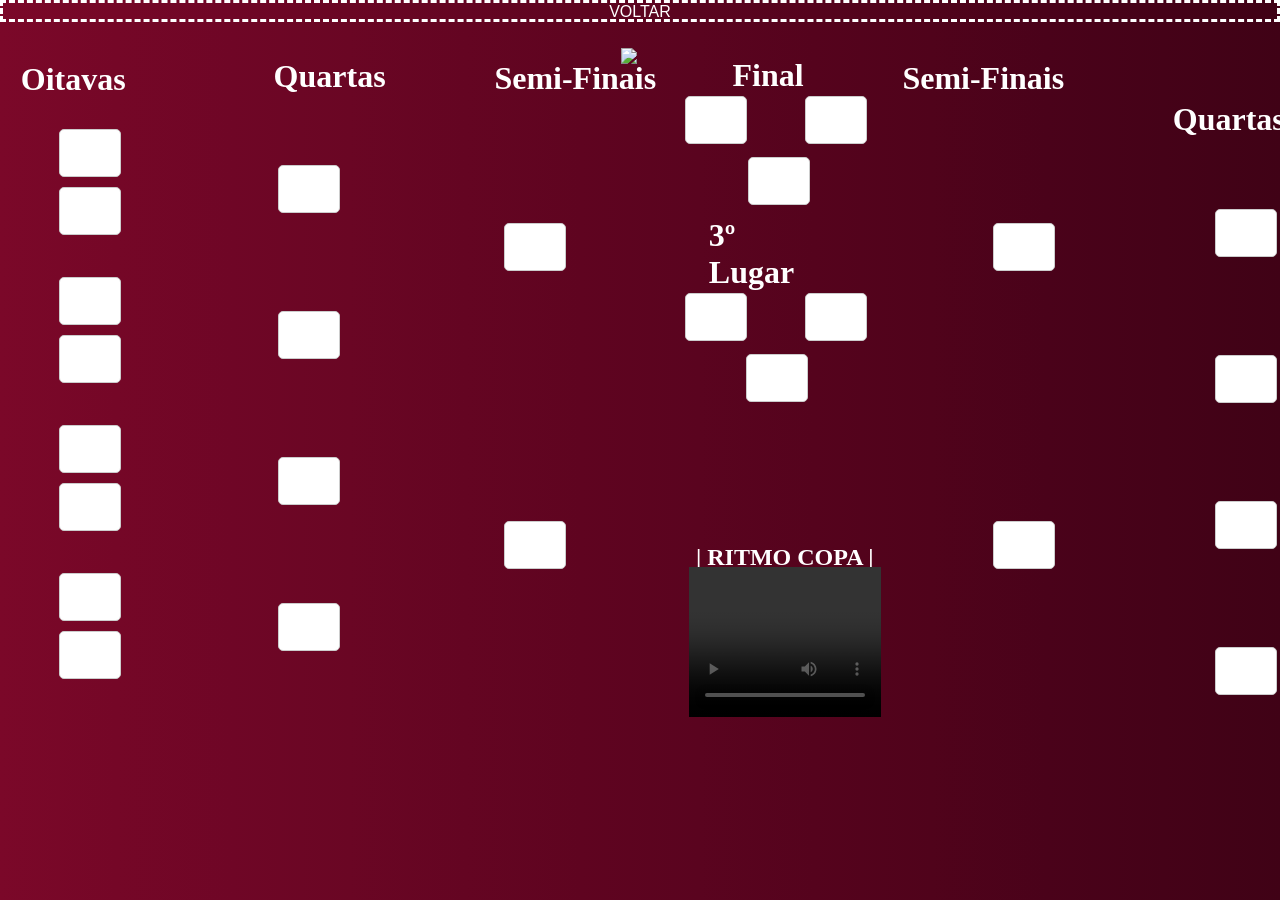
==== matamata/mataMata.html @ f5dbeae3 "fifaWorldCup" ====
<!DOCTYPE html>
<html lang="en">

<head>
    <title></title>
    <meta charset="UTF-8">
    <meta name="viewport" content="width=device-width, initial-scale=1">
    <link href="css/style.css" rel="stylesheet">
    <link rel="stylesheet" href="../styles/oitavas.css">
    <link rel="stylesheet" href="../styles/quartas.css">
    <link rel="stylesheet" href="../styles/finais.css">
    <script src="https://ajax.googleapis.com/ajax/libs/jquery/1.12.4/jquery.min.js"></script>
    <script src="http://maxcdn.bootstrapcdn.com/bootstrap/3.3.6/js/bootstrap.min.js"></script>
</head>

<body>
    </script> <select class="vodiapicker">
        <option value="en" src="a/catar.svg"></option>
        <option value="au" src="a/equa.svg"></option>
        <option value="uk" src="a/ned.svg"></option>
        <option value="cn" src="a/senegal.svg"></option>
        <option value="de" src="b/ing.svg"></option>
        <option value="dk" src="b/ira.svg"></option>
        <option value="fr" src="b/usa.svg"></option>
        <option value="gr" src="b/wal.svg"></option>
        <option value="gr" src="c/flag-1.svg"></option>
        <option value="gr" src="c/flag-2.svg"></option>
        <option value="gr" src="c/flag-3.svg"></option>
        <option value="gr" src="c/flag.svg"></option>
        <option value="gr" src="d/flag.svg"></option>
        <option value="gr" src="d/flag-1.svg"></option>
        <option value="gr" src="d/flag-2.svg"></option>
        <option value="gr" src="d/flag-3.svg"></option>
        <option value="gr" src="e/flag.svg"></option>
        <option value="gr" src="e/flag-1.svg"></option>
        <option value="gr" src="e/flag-2.svg"></option>
        <option value="gr" src="e/flag-3.svg"></option>
        <option value="gr" src="f/flag.svg"></option>
        <option value="gr" src="f/flag-1.svg"></option>
        <option value="gr" src="f/flag-2.svg"></option>
        <option value="gr" src="f/flag-3.svg"></option>
        <option value="gr" src="g/flag.svg"></option>
        <option value="gr" src="g/flag-1.svg"></option>
        <option value="gr" src="g/flag-2.svg"></option>
        <option value="gr" src="g/flag-3.svg"></option>
        <option value="gr" src="h/flag.svg"></option>
        <option value="gr" src="h/flag-1.svg"></option>
        <option value="gr" src="h/flag-2.svg"></option>
        <option value="gr" src="h/flag-3.svg"></option>
    </select>

    <div class="qer">
        <h2 class="oit">Oitavas</h2>
        <div class="gg1">
            <div class="lang-select">
                <button class="btn-select" value=""></button>
                <div class="b">
                    <ul id="a"></ul>
                </div>
            </div>
            <div class="lang-select">
                <button class="btn-select2" value=""></button>
                <div class="b2">
                    <ul id="a2"></ul>
                </div>
            </div>
        </div>

        <div class="gg2">
            <div class="lang-select">
                <button class="btn-select3" value=""></button>
                <div class="b3">
                    <ul id="a3"></ul>
                </div>
            </div>
            <div class="lang-select">
                <button class="btn-select4" value=""></button>
                <div class="b4">
                    <ul id="a4"></ul>
                </div>
            </div>
        </div>

        <div class="gg3">
            <div class="lang-select">
                <button class="btn-select5" value=""></button>
                <div class="b5">
                    <ul id="a5"></ul>
                </div>
            </div>
            <div class="lang-select">
                <button class="btn-select6" value=""></button>
                <div class="b6">
                    <ul id="a6"></ul>
                </div>
            </div>
        </div>
        <div class="gg4">
            <div class="lang-select">
                <button class="btn-select7" value=""></button>
                <div class="b7">
                    <ul id="a7"></ul>
                </div>
            </div>
            <div class="lang-select">
                <button class="btn-select8" value=""></button>
                <div class="b8">
                    <ul id="a8"></ul>
                </div>
            </div>
        </div>
    </div>

    <!-- -------- -->


    <div class="qer2">
        <h2 class="oit2">Oitavas</h2>
        <div class="gg5">
            <div class="lang-select">
                <button class="btn-select9" value=""></button>
                <div class="b9">
                    <ul id="a9"></ul>
                </div>
            </div>
            <div class="lang-select">
                <button class="btn-select10" value=""></button>
                <div class="b10">
                    <ul id="a10"></ul>
                </div>
            </div>
        </div>

        <div class="gg6">
            <div class="lang-select">
                <button class="btn-select11" value=""></button>
                <div class="b11">
                    <ul id="a11"></ul>
                </div>
            </div>
            <div class="lang-select">
                <button class="btn-select12" value=""></button>
                <div class="b12">
                    <ul id="a12"></ul>
                </div>
            </div>
        </div>

        <div class="gg7">
            <div class="lang-select">
                <button class="btn-select13" value=""></button>
                <div class="b13">
                    <ul id="a13"></ul>
                </div>
            </div>
            <div class="lang-select">
                <button class="btn-select14" value=""></button>
                <div class="b14">
                    <ul id="a14"></ul>
                </div>
            </div>
        </div>
        <div class="gg8">
            <div class="lang-select">
                <button class="btn-select15" value=""></button>
                <div class="b15">
                    <ul id="a15"></ul>
                </div>
            </div>
            <div class="lang-select">
                <button class="btn-select16" value=""></button>
                <div class="b16">
                    <ul id="a16"></ul>
                </div>
            </div>
        </div>
    </div>



    <div class="som1">
        <h2 class="titu1"> | RITMO COPA |</h2>
        <video class="vid1" width="150" height="150" controls>
            <source src="videoplayback.mp4" type="video/mp4">
        </video>
    </div>

    <footer>
        <a href="../copa.html"><button class="b1">VOLTAR</button></a>
    </footer>

    <!-- ------------------- -->



    <!-- Quartas finais pt1 -->


    <div class="qer3">
        <h2 class="oit3">Quartas</h2>
        <div class="gg9">
            <div class="lang-select">
                <button class="btn-select17" value=""></button>
                <div class="b17">
                    <ul id="a17"></ul>
                </div>
            </div>
            <div class="lang-select">
                <button class="btn-select18" value=""></button>
                <div class="b18">
                    <ul id="a18"></ul>
                </div>
            </div>
        </div>

        <div class="gg10">
            <div class="lang-select">
                <button class="btn-select19" value=""></button>
                <div class="b19">
                    <ul id="a19"></ul>
                </div>
            </div>
            <div class="lang-select">
                <button class="btn-select20" value=""></button>
                <div class="b20">
                    <ul id="a20"></ul>
                </div>
            </div>
        </div>
    </div>

    <!-- -------------- -->

    <!-- Quartas finais pt2 -->


    <div class="qer4">
        <h2 class="oit4">Quartas</h2>
        <div class="gg11">
            <div class="lang-select">
                <button class="btn-select21" value=""></button>
                <div class="b21">
                    <ul id="a21"></ul>
                </div>
            </div>
            <div class="lang-select">
                <button class="btn-select22" value=""></button>
                <div class="b22">
                    <ul id="a22"></ul>
                </div>
            </div>
        </div>

        <div class="gg12">
            <div class="lang-select">
                <button class="btn-select23" value=""></button>
                <div class="b23">
                    <ul id="a23"></ul>
                </div>
            </div>
            <div class="lang-select">
                <button class="btn-select24" value=""></button>
                <div class="b24">
                    <ul id="a24"></ul>
                </div>
            </div>
        </div>
    </div>


    <!-- ------------------------------ -->

    <!-- ----------Semi final pt1-------------- -->


    <div class="qer5">
        <h2 class="oit5">Semi-Finais</h2>
        <div class="gg13">
            <div class="lang-select">
                <button class="btn-select25" value=""></button>
                <div class="b25">
                    <ul id="a25"></ul>
                </div>
            </div>
            <div class="lang-select">
                <button class="btn-select26" value=""></button>
                <div class="b26">
                    <ul id="a26"></ul>
                </div>
            </div>
        </div>
    </div>
    <!-- ----------------------------------- -->

    <!-- ----------Semi final pt2-------------- -->


    <div class="qer6">
        <h2 class="oit6">Semi-Finais</h2>
        <div class="gg14">
            <div class="lang-select">
                <button class="btn-select27" value=""></button>
                <div class="b27">
                    <ul id="a27"></ul>
                </div>
            </div>
            <div class="lang-select">
                <button class="btn-select28" value=""></button>
                <div class="b28">
                    <ul id="a28"></ul>
                </div>
            </div>
        </div>
    </div>
    <!-- ----------------------------------- -->


    <!--------------FInal pt1-------->
    <img class="taca" src="taça.png">
    <h2 class="oit7">Final</h2>
    <div class="qer7">
        <div class="gg15">
            <div class="lang-select">
                <button class="btn-select29" value=""></button>
                <div class="b29">
                    <ul id="a29"></ul>
                </div>
            </div>
        </div>
        <div class="gg16">
            <div class="lang-select">
                <button class="btn-select30" value=""></button>
                <div class="b30">
                    <ul id="a30"></ul>
                </div>
            </div>
        </div>
    </div>
    <div class="gg17">
        <div class="lang-select">
            <button class="btn-select31" value=""></button>
            <div class="b31">
                <ul id="a31"></ul>
            </div>
        </div>
    </div>
    <!-- ----------- -->

<!-- -------3Lugar----------- -->

<h2 class="oit8">3º Lugar</h2>
<div class="qer8">
    <div class="gg18">
        <div class="lang-select">
            <button class="btn-select32" value=""></button>
            <div class="b32">
                <ul id="a32"></ul>
            </div>
        </div>
    </div>
    <div class="gg19">
        <div class="lang-select">
            <button class="btn-select33" value=""></button>
            <div class="b33">
                <ul id="a33"></ul>
            </div>
        </div>
    </div>
</div>

<div class="gg20">
    <div class="lang-select">
        <button class="btn-select34" value=""></button>
        <div class="b34">
            <ul id="a34"></ul>
        </div>
    </div>
</div>
    <!-- ------------------------------ -->
    <script>
        //test for getting url value from attr
        // var img1 = $('.test').attr("data-thumbnail");
        // console.log(img1);

        //test for iterating over child elements
        var langArray = [];
        $('.vodiapicker option').each(function () {
            var img = $(this).attr("src");
            var text = this.innerText;
            var value = $(this).val();
            var item = '<li><img src="' + img + '" alt="" value="' + value + '"/><span>' + text + '</span></li>';
            langArray.push(item);
        })

        $('#a').html(langArray);

        //Set the button value to the first el of the array
        $('.btn-select').html(langArray[0]);
        $('.btn-select').attr('value', 'en');

        //change button stuff on click
        $('#a li').click(function () {
            var img = $(this).find('img').attr("src");
            var value = $(this).find('img').attr('value');
            var text = this.innerText;
            var item = '<li><img src="' + img + '" alt="" /><span>' + text + '</span></li>';
            $('.btn-select').html(item);
            $('.btn-select').attr('value', value);
            $(".b").toggle();
            //console.log(value);
        });

        $(".btn-select").click(function () {
            $(".b").toggle();
        });

        //check local storage for the lang
        var sessionLang = localStorage.getItem('lang');
        if (sessionLang) {
            //find an item with value of sessionLang
            var langIndex = langArray.indexOf(sessionLang);
            $('.btn-select').html(langArray[langIndex]);
            $('.btn-select').attr('value', sessionLang);
        } else {
            var langIndex = langArray.indexOf('ch');
            console.log(langIndex);
            $('.btn-select').html(langArray[langIndex]);
            //$('.btn-select').attr('value', 'en');
        }
    </script>
    <script>
        //test for getting url value from attr
        // var img1 = $('.test').attr("data-thumbnail");
        // console.log(img1);

        //test for iterating over child elements
        var langArray2 = [];
        $('.vodiapicker2 option').each(function () {
            var img2 = $(this).attr("src");
            var text = this.innerText;
            var value = $(this).val();
            var item = '<li><img src="' + img + '" alt="" value="' + value + '"/><span>' + text + '</span></li>';
            langArray.push(item);
        })

        $('#a2').html(langArray);

        //Set the button value to the first el of the array
        $('.btn-select2').html(langArray[0]);
        $('.btn-select2').attr('value', 'en');

        //change button stuff on click
        $('#a2 li').click(function () {
            var img = $(this).find('img').attr("src");
            var value = $(this).find('img').attr('value');
            var text = this.innerText;
            var item = '<li><img src="' + img + '" alt="" /><span>' + text + '</span></li>';
            $('.btn-select2').html(item);
            $('.btn-select2').attr('value', value);
            $(".b2").toggle();
            //console.log(value);
        });

        $(".btn-select2").click(function () {
            $(".b2").toggle();
        });

        //check local storage for the lang
        var sessionLang2 = localStorage.getItem('lang');
        if (sessionLang2) {
            //find an item with value of sessionLang
            var langIndex = langArray.indexOf(sessionLang);
            $('.btn-select2').html(langArray[langIndex]);
            $('.btn-select2').attr('value', sessionLang);
        } else {
            var langIndex = langArray.indexOf('ch');
            console.log(langIndex);
            $('.btn-select2').html(langArray[langIndex]);
            //$('.btn-select').attr('value', 'en');
        }
    </script>
    <script>
        //test for getting url value from attr
        // var img1 = $('.test').attr("data-thumbnail");
        // console.log(img1);

        //test for iterating over child elements
        var langArray3 = [];
        $('.vodiapicker3 option').each(function () {
            var img3 = $(this).attr("src");
            var text = this.innerText;
            var value = $(this).val();
            var item = '<li><img src="' + img + '" alt="" value="' + value + '"/><span>' + text + '</span></li>';
            langArray.push(item);
        })

        $('#a3').html(langArray);

        //Set the button value to the first el of the array
        $('.btn-select3').html(langArray[0]);
        $('.btn-select3').attr('value', 'en');

        //change button stuff on click
        $('#a3 li').click(function () {
            var img = $(this).find('img').attr("src");
            var value = $(this).find('img').attr('value');
            var text = this.innerText;
            var item = '<li><img src="' + img + '" alt="" /><span>' + text + '</span></li>';
            $('.btn-select3').html(item);
            $('.btn-select3').attr('value', value);
            $(".b3").toggle();
            //console.log(value);
        });

        $(".btn-select3").click(function () {
            $(".b3").toggle();
        });

        //check local storage for the lang
        var sessionLang3 = localStorage.getItem('lang');
        if (sessionLang3) {
            //find an item with value of sessionLang
            var langIndex = langArray.indexOf(sessionLang);
            $('.btn-select3').html(langArray[langIndex]);
            $('.btn-select3').attr('value', sessionLang);
        } else {
            var langIndex = langArray.indexOf('ch');
            console.log(langIndex);
            $('.btn-select3').html(langArray[langIndex]);
            //$('.btn-select').attr('value', 'en');
        }
    </script>
    <script>
     
        var langArray4 = [];
        $('.vodiapicker4 option').each(function () {
            var img4 = $(this).attr("src");
            var text = this.innerText;
            var value = $(this).val();
            var item = '<li><img src="' + img + '" alt="" value="' + value + '"/><span>' + text + '</span></li>';
            langArray.push(item);
        })

        $('#a4').html(langArray);

        $('.btn-select4').html(langArray[0]);
        $('.btn-select4').attr('value', 'en');

        $('#a4 li').click(function () {
            var img = $(this).find('img').attr("src");
            var value = $(this).find('img').attr('value');
            var text = this.innerText;
            var item = '<li><img src="' + img + '" alt="" /><span>' + text + '</span></li>';
            $('.btn-select4').html(item);
            $('.btn-select4').attr('value', value);
            $(".b4").toggle();
        });

        $(".btn-select4").click(function () {
            $(".b4").toggle();
        });

        var sessionLang4 = localStorage.getItem('lang');
        if (sessionLang4) {
            var langIndex = langArray.indexOf(sessionLang);
            $('.btn-select4').html(langArray[langIndex]);
            $('.btn-select4').attr('value', sessionLang);
        } else {
            var langIndex = langArray.indexOf('ch');
            console.log(langIndex);
            $('.btn-select4').html(langArray[langIndex]);
        }
    </script>
    <!-- -------5 -->
    <script>
        //test for getting url value from attr
        // var img1 = $('.test').attr("data-thumbnail");
        // console.log(img1);

        //test for iterating over child elements
        var langArray5 = [];
        $('.vodiapicker5 option').each(function () {
            var img5 = $(this).attr("src");
            var text = this.innerText;
            var value = $(this).val();
            var item = '<li><img src="' + img + '" alt="" value="' + value + '"/><span>' + text + '</span></li>';
            langArray.push(item);
        })

        $('#a5').html(langArray);

        //Set the button value to the first el of the array
        $('.btn-select5').html(langArray[0]);
        $('.btn-select5').attr('value', 'en');

        //change button stuff on click
        $('#a5 li').click(function () {
            var img = $(this).find('img').attr("src");
            var value = $(this).find('img').attr('value');
            var text = this.innerText;
            var item = '<li><img src="' + img + '" alt="" /><span>' + text + '</span></li>';
            $('.btn-select5').html(item);
            $('.btn-select5').attr('value', value);
            $(".b5").toggle();
            //console.log(value);
        });

        $(".btn-select5").click(function () {
            $(".b5").toggle();
        });

        //check local storage for the lang
        var sessionLang5 = localStorage.getItem('lang');
        if (sessionLang5) {
            //find an item with value of sessionLang
            var langIndex = langArray.indexOf(sessionLang);
            $('.btn-select5').html(langArray[langIndex]);
            $('.btn-select5').attr('value', sessionLang);
        } else {
            var langIndex = langArray.indexOf('ch');
            console.log(langIndex);
            $('.btn-select5').html(langArray[langIndex]);
            //$('.btn-select').attr('value', 'en');
        }
    </script>
    <!-- -------6 -->
    <script>
        //test for getting url value from attr
        // var img1 = $('.test').attr("data-thumbnail");
        // console.log(img1);

        //test for iterating over child elements
        var langArray6 = [];
        $('.vodiapicker6 option').each(function () {
            var img6 = $(this).attr("src");
            var text = this.innerText;
            var value = $(this).val();
            var item = '<li><img src="' + img + '" alt="" value="' + value + '"/><span>' + text + '</span></li>';
            langArray.push(item);
        })

        $('#a6').html(langArray);

        //Set the button value to the first el of the array
        $('.btn-select6').html(langArray[0]);
        $('.btn-select6').attr('value', 'en');

        //change button stuff on click
        $('#a6 li').click(function () {
            var img = $(this).find('img').attr("src");
            var value = $(this).find('img').attr('value');
            var text = this.innerText;
            var item = '<li><img src="' + img + '" alt="" /><span>' + text + '</span></li>';
            $('.btn-select6').html(item);
            $('.btn-select6').attr('value', value);
            $(".b6").toggle();
            //console.log(value);
        });

        $(".btn-select6").click(function () {
            $(".b6").toggle();
        });

        //check local storage for the lang
        var sessionLang6 = localStorage.getItem('lang');
        if (sessionLang6) {
            //find an item with value of sessionLang
            var langIndex = langArray.indexOf(sessionLang);
            $('.btn-select6').html(langArray[langIndex]);
            $('.btn-select6').attr('value', sessionLang);
        } else {
            var langIndex = langArray.indexOf('ch');
            console.log(langIndex);
            $('.btn-select6').html(langArray[langIndex]);
            //$('.btn-select').attr('value', 'en');
        }
    </script>
    <!-- -------7 -->
    <script>
        //test for getting url value from attr
        // var img1 = $('.test').attr("data-thumbnail");
        // console.log(img1);

        //test for iterating over child elements
        var langArray7 = [];
        $('.vodiapicker7 option').each(function () {
            var img7 = $(this).attr("src");
            var text = this.innerText;
            var value = $(this).val();
            var item = '<li><img src="' + img + '" alt="" value="' + value + '"/><span>' + text + '</span></li>';
            langArray.push(item);
        })

        $('#a7').html(langArray);

        //Set the button value to the first el of the array
        $('.btn-select7').html(langArray[0]);
        $('.btn-select7').attr('value', 'en');

        //change button stuff on click
        $('#a7 li').click(function () {
            var img = $(this).find('img').attr("src");
            var value = $(this).find('img').attr('value');
            var text = this.innerText;
            var item = '<li><img src="' + img + '" alt="" /><span>' + text + '</span></li>';
            $('.btn-select7').html(item);
            $('.btn-select7').attr('value', value);
            $(".b7").toggle();
            //console.log(value);
        });

        $(".btn-select7").click(function () {
            $(".b7").toggle();
        });

        //check local storage for the lang
        var sessionLang7 = localStorage.getItem('lang');
        if (sessionLang7) {
            //find an item with value of sessionLang
            var langIndex = langArray.indexOf(sessionLang);
            $('.btn-select7').html(langArray[langIndex]);
            $('.btn-select7').attr('value', sessionLang);
        } else {
            var langIndex = langArray.indexOf('ch');
            console.log(langIndex);
            $('.btn-select7').html(langArray[langIndex]);
            //$('.btn-select').attr('value', 'en');
        }
    </script>
    <!-- -------8 -->
    <script>
        //test for getting url value from attr
        // var img1 = $('.test').attr("data-thumbnail");
        // console.log(img1);

        //test for iterating over child elements
        var langArray8 = [];
        $('.vodiapicker8 option').each(function () {
            var img8 = $(this).attr("src");
            var text = this.innerText;
            var value = $(this).val();
            var item = '<li><img src="' + img + '" alt="" value="' + value + '"/><span>' + text + '</span></li>';
            langArray.push(item);
        })

        $('#a8').html(langArray);

        //Set the button value to the first el of the array
        $('.btn-select8').html(langArray[0]);
        $('.btn-select8').attr('value', 'en');

        //change button stuff on click
        $('#a8 li').click(function () {
            var img = $(this).find('img').attr("src");
            var value = $(this).find('img').attr('value');
            var text = this.innerText;
            var item = '<li><img src="' + img + '" alt="" /><span>' + text + '</span></li>';
            $('.btn-select8').html(item);
            $('.btn-select8').attr('value', value);
            $(".b8").toggle();
            //console.log(value);
        });

        $(".btn-select8").click(function () {
            $(".b8").toggle();
        });

        //check local storage for the lang
        var sessionLang8 = localStorage.getItem('lang');
        if (sessionLang8) {
            //find an item with value of sessionLang
            var langIndex = langArray.indexOf(sessionLang);
            $('.btn-select8').html(langArray[langIndex]);
            $('.btn-select8').attr('value', sessionLang);
        } else {
            var langIndex = langArray.indexOf('ch');
            console.log(langIndex);
            $('.btn-select8').html(langArray[langIndex]);
            //$('.btn-select').attr('value', 'en');
        }
    </script>


    <!-- ----OITAVAS PT2---- -->

    <!-- ---------1PT2 -->
    <script>
        //test for getting url value from attr
        // var img1 = $('.test').attr("data-thumbnail");
        // console.log(img1);

        //test for iterating over child elements
        var langArray9 = [];
        $('.vodiapicker9 option').each(function () {
            var img9 = $(this).attr("src");
            var text = this.innerText;
            var value = $(this).val();
            var item = '<li><img src="' + img + '" alt="" value="' + value + '"/><span>' + text + '</span></li>';
            langArray.push(item);
        })

        $('#a9').html(langArray);

        //Set the button value to the first el of the array
        $('.btn-select9').html(langArray[0]);
        $('.btn-select9').attr('value', 'en');

        //change button stuff on click
        $('#a9 li').click(function () {
            var img = $(this).find('img').attr("src");
            var value = $(this).find('img').attr('value');
            var text = this.innerText;
            var item = '<li><img src="' + img + '" alt="" /><span>' + text + '</span></li>';
            $('.btn-select9').html(item);
            $('.btn-select9').attr('value', value);
            $(".b9").toggle();
            //console.log(value);
        });

        $(".btn-select9").click(function () {
            $(".b9").toggle();
        });

        //check local storage for the lang
        var sessionLang9 = localStorage.getItem('lang');
        if (sessionLang9) {
            //find an item with value of sessionLang
            var langIndex = langArray.indexOf(sessionLang);
            $('.btn-select9').html(langArray[langIndex]);
            $('.btn-select9').attr('value', sessionLang);
        } else {
            var langIndex = langArray.indexOf('ch');
            console.log(langIndex);
            $('.btn-select9').html(langArray[langIndex]);
            //$('.btn-select').attr('value', 'en');
        }
    </script>
    <!-- ---------2PT2 -->
    <script>
        //test for getting url value from attr
        // var img1 = $('.test').attr("data-thumbnail");
        // console.log(img1);

        //test for iterating over child elements
        var langArray10 = [];
        $('.vodiapicker10 option').each(function () {
            var img10 = $(this).attr("src");
            var text = this.innerText;
            var value = $(this).val();
            var item = '<li><img src="' + img + '" alt="" value="' + value + '"/><span>' + text + '</span></li>';
            langArray.push(item);
        })

        $('#a10').html(langArray);

        //Set the button value to the first el of the array
        $('.btn-select10').html(langArray[0]);
        $('.btn-select10').attr('value', 'en');

        //change button stuff on click
        $('#a10 li').click(function () {
            var img = $(this).find('img').attr("src");
            var value = $(this).find('img').attr('value');
            var text = this.innerText;
            var item = '<li><img src="' + img + '" alt="" /><span>' + text + '</span></li>';
            $('.btn-select10').html(item);
            $('.btn-select10').attr('value', value);
            $(".b10").toggle();
            //console.log(value);
        });

        $(".btn-select10").click(function () {
            $(".b10").toggle();
        });

        //check local storage for the lang
        var sessionLang10 = localStorage.getItem('lang');
        if (sessionLang10) {
            //find an item with value of sessionLang
            var langIndex = langArray.indexOf(sessionLang);
            $('.btn-select10').html(langArray[langIndex]);
            $('.btn-select10').attr('value', sessionLang);
        } else {
            var langIndex = langArray.indexOf('ch');
            console.log(langIndex);
            $('.btn-select10').html(langArray[langIndex]);
            //$('.btn-select').attr('value', 'en');
        }
    </script>
    <!-- ---------3PT2 -->
    <script>
        //test for getting url value from attr
        // var img1 = $('.test').attr("data-thumbnail");
        // console.log(img1);

        //test for iterating over child elements
        var langArray11 = [];
        $('.vodiapicker11 option').each(function () {
            var img11 = $(this).attr("src");
            var text = this.innerText;
            var value = $(this).val();
            var item = '<li><img src="' + img + '" alt="" value="' + value + '"/><span>' + text + '</span></li>';
            langArray.push(item);
        })

        $('#a11').html(langArray);

        //Set the button value to the first el of the array
        $('.btn-select11').html(langArray[0]);
        $('.btn-select11').attr('value', 'en');

        //change button stuff on click
        $('#a11 li').click(function () {
            var img = $(this).find('img').attr("src");
            var value = $(this).find('img').attr('value');
            var text = this.innerText;
            var item = '<li><img src="' + img + '" alt="" /><span>' + text + '</span></li>';
            $('.btn-select11').html(item);
            $('.btn-select11').attr('value', value);
            $(".b11").toggle();
            //console.log(value);
        });

        $(".btn-select11").click(function () {
            $(".b11").toggle();
        });

        //check local storage for the lang
        var sessionLang11 = localStorage.getItem('lang');
        if (sessionLang11) {
            //find an item with value of sessionLang
            var langIndex = langArray.indexOf(sessionLang);
            $('.btn-select11').html(langArray[langIndex]);
            $('.btn-select11').attr('value', sessionLang);
        } else {
            var langIndex = langArray.indexOf('ch');
            console.log(langIndex);
            $('.btn-select11').html(langArray[langIndex]);
            //$('.btn-select').attr('value', 'en');
        }
    </script>
    <!-- ---------4PT2 -->
    <script>
        //test for getting url value from attr
        // var img1 = $('.test').attr("data-thumbnail");
        // console.log(img1);

        //test for iterating over child elements
        var langArray12 = [];
        $('.vodiapicker12 option').each(function () {
            var img12 = $(this).attr("src");
            var text = this.innerText;
            var value = $(this).val();
            var item = '<li><img src="' + img + '" alt="" value="' + value + '"/><span>' + text + '</span></li>';
            langArray.push(item);
        })

        $('#a12').html(langArray);

        //Set the button value to the first el of the array
        $('.btn-select12').html(langArray[0]);
        $('.btn-select12').attr('value', 'en');

        //change button stuff on click
        $('#a12 li').click(function () {
            var img = $(this).find('img').attr("src");
            var value = $(this).find('img').attr('value');
            var text = this.innerText;
            var item = '<li><img src="' + img + '" alt="" /><span>' + text + '</span></li>';
            $('.btn-select12').html(item);
            $('.btn-select12').attr('value', value);
            $(".b12").toggle();
            //console.log(value);
        });

        $(".btn-select12").click(function () {
            $(".b12").toggle();
        });

        //check local storage for the lang
        var sessionLang12 = localStorage.getItem('lang');
        if (sessionLang12) {
            //find an item with value of sessionLang
            var langIndex = langArray.indexOf(sessionLang);
            $('.btn-select12').html(langArray[langIndex]);
            $('.btn-select12').attr('value', sessionLang);
        } else {
            var langIndex = langArray.indexOf('ch');
            console.log(langIndex);
            $('.btn-select12').html(langArray[langIndex]);
            //$('.btn-select').attr('value', 'en');
        }
    </script>
    <!-- ---------5PT2 -->
    <script>
        //test for getting url value from attr
        // var img1 = $('.test').attr("data-thumbnail");
        // console.log(img1);

        //test for iterating over child elements
        var langArray13 = [];
        $('.vodiapicker13 option').each(function () {
            var img13 = $(this).attr("src");
            var text = this.innerText;
            var value = $(this).val();
            var item = '<li><img src="' + img + '" alt="" value="' + value + '"/><span>' + text + '</span></li>';
            langArray.push(item);
        })

        $('#a13').html(langArray);

        //Set the button value to the first el of the array
        $('.btn-select13').html(langArray[0]);
        $('.btn-select13').attr('value', 'en');

        //change button stuff on click
        $('#a13 li').click(function () {
            var img = $(this).find('img').attr("src");
            var value = $(this).find('img').attr('value');
            var text = this.innerText;
            var item = '<li><img src="' + img + '" alt="" /><span>' + text + '</span></li>';
            $('.btn-select13').html(item);
            $('.btn-select13').attr('value', value);
            $(".b13").toggle();
            //console.log(value);
        });

        $(".btn-select13").click(function () {
            $(".b13").toggle();
        });

        //check local storage for the lang
        var sessionLang13 = localStorage.getItem('lang');
        if (sessionLang13) {
            //find an item with value of sessionLang
            var langIndex = langArray.indexOf(sessionLang);
            $('.btn-select13').html(langArray[langIndex]);
            $('.btn-select13').attr('value', sessionLang);
        } else {
            var langIndex = langArray.indexOf('ch');
            console.log(langIndex);
            $('.btn-select13').html(langArray[langIndex]);
            //$('.btn-select').attr('value', 'en');
        }
    </script>
    <!-- ---------6PT2 -->
    <script>
        //test for getting url value from attr
        // var img1 = $('.test').attr("data-thumbnail");
        // console.log(img1);

        //test for iterating over child elements
        var langArray14 = [];
        $('.vodiapicker14 option').each(function () {
            var img14 = $(this).attr("src");
            var text = this.innerText;
            var value = $(this).val();
            var item = '<li><img src="' + img + '" alt="" value="' + value + '"/><span>' + text + '</span></li>';
            langArray.push(item);
        })

        $('#a14').html(langArray);

        //Set the button value to the first el of the array
        $('.btn-select14').html(langArray[0]);
        $('.btn-select14').attr('value', 'en');

        //change button stuff on click
        $('#a14 li').click(function () {
            var img = $(this).find('img').attr("src");
            var value = $(this).find('img').attr('value');
            var text = this.innerText;
            var item = '<li><img src="' + img + '" alt="" /><span>' + text + '</span></li>';
            $('.btn-select14').html(item);
            $('.btn-select14').attr('value', value);
            $(".b14").toggle();
            //console.log(value);
        });

        $(".btn-select14").click(function () {
            $(".b14").toggle();
        });

        //check local storage for the lang
        var sessionLang14 = localStorage.getItem('lang');
        if (sessionLang14) {
            //find an item with value of sessionLang
            var langIndex = langArray.indexOf(sessionLang);
            $('.btn-select14').html(langArray[langIndex]);
            $('.btn-select14').attr('value', sessionLang);
        } else {
            var langIndex = langArray.indexOf('ch');
            console.log(langIndex);
            $('.btn-select14').html(langArray[langIndex]);
            //$('.btn-select').attr('value', 'en');
        }
    </script>
    <!-- ---------7PT2 -->
    <script>
        //test for getting url value from attr
        // var img1 = $('.test').attr("data-thumbnail");
        // console.log(img1);

        //test for iterating over child elements
        var langArray15 = [];
        $('.vodiapicker15 option').each(function () {
            var img15 = $(this).attr("src");
            var text = this.innerText;
            var value = $(this).val();
            var item = '<li><img src="' + img + '" alt="" value="' + value + '"/><span>' + text + '</span></li>';
            langArray.push(item);
        })

        $('#a15').html(langArray);

        //Set the button value to the first el of the array
        $('.btn-select15').html(langArray[0]);
        $('.btn-select15').attr('value', 'en');

        //change button stuff on click
        $('#a15 li').click(function () {
            var img = $(this).find('img').attr("src");
            var value = $(this).find('img').attr('value');
            var text = this.innerText;
            var item = '<li><img src="' + img + '" alt="" /><span>' + text + '</span></li>';
            $('.btn-select15').html(item);
            $('.btn-select15').attr('value', value);
            $(".b15").toggle();
            //console.log(value);
        });

        $(".btn-select15").click(function () {
            $(".b15").toggle();
        });

        //check local storage for the lang
        var sessionLang15 = localStorage.getItem('lang');
        if (sessionLang15) {
            //find an item with value of sessionLang
            var langIndex = langArray.indexOf(sessionLang);
            $('.btn-select15').html(langArray[langIndex]);
            $('.btn-select15').attr('value', sessionLang);
        } else {
            var langIndex = langArray.indexOf('ch');
            console.log(langIndex);
            $('.btn-select15').html(langArray[langIndex]);
            //$('.btn-select').attr('value', 'en');
        }
    </script>
    <!-- ---------8PT2 -->
    <script>
        //test for getting url value from attr
        // var img1 = $('.test').attr("data-thumbnail");
        // console.log(img1);

        //test for iterating over child elements
        var langArray16 = [];
        $('.vodiapicker16 option').each(function () {
            var img16 = $(this).attr("src");
            var text = this.innerText;
            var value = $(this).val();
            var item = '<li><img src="' + img + '" alt="" value="' + value + '"/><span>' + text + '</span></li>';
            langArray.push(item);
        })

        $('#a16').html(langArray);

        //Set the button value to the first el of the array
        $('.btn-select16').html(langArray[0]);
        $('.btn-select16').attr('value', 'en');

        //change button stuff on click
        $('#a16 li').click(function () {
            var img = $(this).find('img').attr("src");
            var value = $(this).find('img').attr('value');
            var text = this.innerText;
            var item = '<li><img src="' + img + '" alt="" /><span>' + text + '</span></li>';
            $('.btn-select16').html(item);
            $('.btn-select16').attr('value', value);
            $(".b16").toggle();
            //console.log(value);
        });

        $(".btn-select16").click(function () {
            $(".b16").toggle();
        });

        //check local storage for the lang
        var sessionLang16 = localStorage.getItem('lang');
        if (sessionLang16) {
            //find an item with value of sessionLang
            var langIndex = langArray.indexOf(sessionLang);
            $('.btn-select16').html(langArray[langIndex]);
            $('.btn-select16').attr('value', sessionLang);
        } else {
            var langIndex = langArray.indexOf('ch');
            console.log(langIndex);
            $('.btn-select16').html(langArray[langIndex]);
            //$('.btn-select').attr('value', 'en');
        }
    </script>
    <!-- --------- -->




    <!-- Quartas pt1 -->

    <!-- ---------PT1 -->
    <script>
        //test for getting url value from attr
        // var img1 = $('.test').attr("data-thumbnail");
        // console.log(img1);

        //test for iterating over child elements
        var langArray17 = [];
        $('.vodiapicker17 option').each(function () {
            var img17 = $(this).attr("src");
            var text = this.innerText;
            var value = $(this).val();
            var item = '<li><img src="' + img + '" alt="" value="' + value + '"/><span>' + text + '</span></li>';
            langArray.push(item);
        })

        $('#a17').html(langArray);

        //Set the button value to the first el of the array
        $('.btn-select17').html(langArray[0]);
        $('.btn-select17').attr('value', 'en');

        //change button stuff on click
        $('#a17 li').click(function () {
            var img = $(this).find('img').attr("src");
            var value = $(this).find('img').attr('value');
            var text = this.innerText;
            var item = '<li><img src="' + img + '" alt="" /><span>' + text + '</span></li>';
            $('.btn-select17').html(item);
            $('.btn-select17').attr('value', value);
            $(".b17").toggle();
            //console.log(value);
        });

        $(".btn-select17").click(function () {
            $(".b17").toggle();
        });

        //check local storage for the lang
        var sessionLang17 = localStorage.getItem('lang');
        if (sessionLang17) {
            //find an item with value of sessionLang
            var langIndex = langArray.indexOf(sessionLang);
            $('.btn-select17').html(langArray[langIndex]);
            $('.btn-select17').attr('value', sessionLang);
        } else {
            var langIndex = langArray.indexOf('ch');
            console.log(langIndex);
            $('.btn-select17').html(langArray[langIndex]);
            //$('.btn-select').attr('value', 'en');
        }
    </script>
    <!-- ---------PT1 -->
    <script>
        //test for getting url value from attr
        // var img1 = $('.test').attr("data-thumbnail");
        // console.log(img1);

        //test for iterating over child elements
        var langArray18 = [];
        $('.vodiapicker18 option').each(function () {
            var img18 = $(this).attr("src");
            var text = this.innerText;
            var value = $(this).val();
            var item = '<li><img src="' + img + '" alt="" value="' + value + '"/><span>' + text + '</span></li>';
            langArray.push(item);
        })

        $('#a18').html(langArray);

        //Set the button value to the first el of the array
        $('.btn-select18').html(langArray[0]);
        $('.btn-select18').attr('value', 'en');

        //change button stuff on click
        $('#a18 li').click(function () {
            var img = $(this).find('img').attr("src");
            var value = $(this).find('img').attr('value');
            var text = this.innerText;
            var item = '<li><img src="' + img + '" alt="" /><span>' + text + '</span></li>';
            $('.btn-select18').html(item);
            $('.btn-select18').attr('value', value);
            $(".b18").toggle();
            //console.log(value);
        });

        $(".btn-select18").click(function () {
            $(".b18").toggle();
        });

        //check local storage for the lang
        var sessionLang18 = localStorage.getItem('lang');
        if (sessionLang18) {
            //find an item with value of sessionLang
            var langIndex = langArray.indexOf(sessionLang);
            $('.btn-select18').html(langArray[langIndex]);
            $('.btn-select18').attr('value', sessionLang);
        } else {
            var langIndex = langArray.indexOf('ch');
            console.log(langIndex);
            $('.btn-select18').html(langArray[langIndex]);
            //$('.btn-select').attr('value', 'en');
        }
    </script>
    <!-- ---------PT1 -->
    <script>
        //test for getting url value from attr
        // var img1 = $('.test').attr("data-thumbnail");
        // console.log(img1);

        //test for iterating over child elements
        var langArray19 = [];
        $('.vodiapicker19 option').each(function () {
            var img19 = $(this).attr("src");
            var text = this.innerText;
            var value = $(this).val();
            var item = '<li><img src="' + img + '" alt="" value="' + value + '"/><span>' + text + '</span></li>';
            langArray.push(item);
        })

        $('#a19').html(langArray);

        //Set the button value to the first el of the array
        $('.btn-select19').html(langArray[0]);
        $('.btn-select19').attr('value', 'en');

        //change button stuff on click
        $('#a19 li').click(function () {
            var img = $(this).find('img').attr("src");
            var value = $(this).find('img').attr('value');
            var text = this.innerText;
            var item = '<li><img src="' + img + '" alt="" /><span>' + text + '</span></li>';
            $('.btn-select19').html(item);
            $('.btn-select19').attr('value', value);
            $(".b19").toggle();
            //console.log(value);
        });

        $(".btn-select19").click(function () {
            $(".b19").toggle();
        });

        //check local storage for the lang
        var sessionLang19 = localStorage.getItem('lang');
        if (sessionLang19) {
            //find an item with value of sessionLang
            var langIndex = langArray.indexOf(sessionLang);
            $('.btn-select19').html(langArray[langIndex]);
            $('.btn-select19').attr('value', sessionLang);
        } else {
            var langIndex = langArray.indexOf('ch');
            console.log(langIndex);
            $('.btn-select19').html(langArray[langIndex]);
            //$('.btn-select').attr('value', 'en');
        }
    </script>
    <!-- ---------PT1 -->
    <script>
        //test for getting url value from attr
        // var img1 = $('.test').attr("data-thumbnail");
        // console.log(img1);

        //test for iterating over child elements
        var langArray20 = [];
        $('.vodiapicker20 option').each(function () {
            var img20 = $(this).attr("src");
            var text = this.innerText;
            var value = $(this).val();
            var item = '<li><img src="' + img + '" alt="" value="' + value + '"/><span>' + text + '</span></li>';
            langArray.push(item);
        })

        $('#a20').html(langArray);

        //Set the button value to the first el of the array
        $('.btn-select20').html(langArray[0]);
        $('.btn-select20').attr('value', 'en');

        //change button stuff on click
        $('#a20 li').click(function () {
            var img = $(this).find('img').attr("src");
            var value = $(this).find('img').attr('value');
            var text = this.innerText;
            var item = '<li><img src="' + img + '" alt="" /><span>' + text + '</span></li>';
            $('.btn-select20').html(item);
            $('.btn-select20').attr('value', value);
            $(".b20").toggle();
            //console.log(value);
        });

        $(".btn-select20").click(function () {
            $(".b20").toggle();
        });

        //check local storage for the lang
        var sessionLang20 = localStorage.getItem('lang');
        if (sessionLang20) {
            //find an item with value of sessionLang
            var langIndex = langArray.indexOf(sessionLang);
            $('.btn-select20').html(langArray[langIndex]);
            $('.btn-select20').attr('value', sessionLang);
        } else {
            var langIndex = langArray.indexOf('ch');
            console.log(langIndex);
            $('.btn-select20').html(langArray[langIndex]);
            //$('.btn-select').attr('value', 'en');
        }
    </script>
    <!-- --------- -->






    <!-- Quartas pt2 -->

    <!-- ---------PT2 -->
    <script>
        //test for getting url value from attr
        // var img1 = $('.test').attr("data-thumbnail");
        // console.log(img1);

        //test for iterating over child elements
        var langArray21 = [];
        $('.vodiapicker21 option').each(function () {
            var img21 = $(this).attr("src");
            var text = this.innerText;
            var value = $(this).val();
            var item = '<li><img src="' + img + '" alt="" value="' + value + '"/><span>' + text + '</span></li>';
            langArray.push(item);
        })

        $('#a21').html(langArray);

        //Set the button value to the first el of the array
        $('.btn-select21').html(langArray[0]);
        $('.btn-select21').attr('value', 'en');

        //change button stuff on click
        $('#a21 li').click(function () {
            var img = $(this).find('img').attr("src");
            var value = $(this).find('img').attr('value');
            var text = this.innerText;
            var item = '<li><img src="' + img + '" alt="" /><span>' + text + '</span></li>';
            $('.btn-select21').html(item);
            $('.btn-select21').attr('value', value);
            $(".b21").toggle();
            //console.log(value);
        });

        $(".btn-select21").click(function () {
            $(".b21").toggle();
        });

        //check local storage for the lang
        var sessionLang21 = localStorage.getItem('lang');
        if (sessionLang21) {
            //find an item with value of sessionLang
            var langIndex = langArray.indexOf(sessionLang);
            $('.btn-select21').html(langArray[langIndex]);
            $('.btn-select21').attr('value', sessionLang);
        } else {
            var langIndex = langArray.indexOf('ch');
            console.log(langIndex);
            $('.btn-select21').html(langArray[langIndex]);
            //$('.btn-select').attr('value', 'en');
        }
    </script>
    <!-- ---------PT1 -->
    <script>
        //test for getting url value from attr
        // var img1 = $('.test').attr("data-thumbnail");
        // console.log(img1);

        //test for iterating over child elements
        var langArray22 = [];
        $('.vodiapicker22 option').each(function () {
            var img22 = $(this).attr("src");
            var text = this.innerText;
            var value = $(this).val();
            var item = '<li><img src="' + img + '" alt="" value="' + value + '"/><span>' + text + '</span></li>';
            langArray.push(item);
        })

        $('#a22').html(langArray);

        //Set the button value to the first el of the array
        $('.btn-select22').html(langArray[0]);
        $('.btn-select22').attr('value', 'en');

        //change button stuff on click
        $('#a22 li').click(function () {
            var img = $(this).find('img').attr("src");
            var value = $(this).find('img').attr('value');
            var text = this.innerText;
            var item = '<li><img src="' + img + '" alt="" /><span>' + text + '</span></li>';
            $('.btn-select22').html(item);
            $('.btn-select22').attr('value', value);
            $(".b22").toggle();
            //console.log(value);
        });

        $(".btn-select22").click(function () {
            $(".b22").toggle();
        });

        //check local storage for the lang
        var sessionLang22 = localStorage.getItem('lang');
        if (sessionLang22) {
            //find an item with value of sessionLang
            var langIndex = langArray.indexOf(sessionLang);
            $('.btn-select22').html(langArray[langIndex]);
            $('.btn-select22').attr('value', sessionLang);
        } else {
            var langIndex = langArray.indexOf('ch');
            console.log(langIndex);
            $('.btn-select22').html(langArray[langIndex]);
            //$('.btn-select').attr('value', 'en');
        }
    </script>
    <!-- ---------PT1 -->
    <script>
        //test for getting url value from attr
        // var img1 = $('.test').attr("data-thumbnail");
        // console.log(img1);

        //test for iterating over child elements
        var langArray23 = [];
        $('.vodiapicker23 option').each(function () {
            var img23 = $(this).attr("src");
            var text = this.innerText;
            var value = $(this).val();
            var item = '<li><img src="' + img + '" alt="" value="' + value + '"/><span>' + text + '</span></li>';
            langArray.push(item);
        })

        $('#a23').html(langArray);

        //Set the button value to the first el of the array
        $('.btn-select23').html(langArray[0]);
        $('.btn-select23').attr('value', 'en');

        //change button stuff on click
        $('#a23 li').click(function () {
            var img = $(this).find('img').attr("src");
            var value = $(this).find('img').attr('value');
            var text = this.innerText;
            var item = '<li><img src="' + img + '" alt="" /><span>' + text + '</span></li>';
            $('.btn-select23').html(item);
            $('.btn-select23').attr('value', value);
            $(".b23").toggle();
            //console.log(value);
        });

        $(".btn-select23").click(function () {
            $(".b23").toggle();
        });

        //check local storage for the lang
        var sessionLang23 = localStorage.getItem('lang');
        if (sessionLang23) {
            //find an item with value of sessionLang
            var langIndex = langArray.indexOf(sessionLang);
            $('.btn-select23').html(langArray[langIndex]);
            $('.btn-select23').attr('value', sessionLang);
        } else {
            var langIndex = langArray.indexOf('ch');
            console.log(langIndex);
            $('.btn-select23').html(langArray[langIndex]);
            //$('.btn-select').attr('value', 'en');
        }
    </script>
    <!-- ---------PT1 -->
    <script>
        //test for getting url value from attr
        // var img1 = $('.test').attr("data-thumbnail");
        // console.log(img1);

        //test for iterating over child elements
        var langArray24 = [];
        $('.vodiapicker24 option').each(function () {
            var img24 = $(this).attr("src");
            var text = this.innerText;
            var value = $(this).val();
            var item = '<li><img src="' + img + '" alt="" value="' + value + '"/><span>' + text + '</span></li>';
            langArray.push(item);
        })

        $('#a24').html(langArray);

        //Set the button value to the first el of the array
        $('.btn-select24').html(langArray[0]);
        $('.btn-select24').attr('value', 'en');

        //change button stuff on click
        $('#a24 li').click(function () {
            var img = $(this).find('img').attr("src");
            var value = $(this).find('img').attr('value');
            var text = this.innerText;
            var item = '<li><img src="' + img + '" alt="" /><span>' + text + '</span></li>';
            $('.btn-select24').html(item);
            $('.btn-select24').attr('value', value);
            $(".b24").toggle();
            //console.log(value);
        });

        $(".btn-select24").click(function () {
            $(".b24").toggle();
        });

        //check local storage for the lang
        var sessionLang24 = localStorage.getItem('lang');
        if (sessionLang24) {
            //find an item with value of sessionLang
            var langIndex = langArray.indexOf(sessionLang);
            $('.btn-select24').html(langArray[langIndex]);
            $('.btn-select24').attr('value', sessionLang);
        } else {
            var langIndex = langArray.indexOf('ch');
            console.log(langIndex);
            $('.btn-select24').html(langArray[langIndex]);
            //$('.btn-select').attr('value', 'en');
        }
    </script>
    <!-- --------- -->




    <!--    SEMI final  pt1 -->

    <!-- ---------PT1 -->
    <script>
        //test for getting url value from attr
        // var img1 = $('.test').attr("data-thumbnail");
        // console.log(img1);

        //test for iterating over child elements
        var langArray25 = [];
        $('.vodiapicker25 option').each(function () {
            var img25 = $(this).attr("src");
            var text = this.innerText;
            var value = $(this).val();
            var item = '<li><img src="' + img + '" alt="" value="' + value + '"/><span>' + text + '</span></li>';
            langArray.push(item);
        })

        $('#a25').html(langArray);

        //Set the button value to the first el of the array
        $('.btn-select25').html(langArray[0]);
        $('.btn-select25').attr('value', 'en');

        //change button stuff on click
        $('#a25 li').click(function () {
            var img = $(this).find('img').attr("src");
            var value = $(this).find('img').attr('value');
            var text = this.innerText;
            var item = '<li><img src="' + img + '" alt="" /><span>' + text + '</span></li>';
            $('.btn-select25').html(item);
            $('.btn-select25').attr('value', value);
            $(".b25").toggle();
            //console.log(value);
        });

        $(".btn-select25").click(function () {
            $(".b25").toggle();
        });

        //check local storage for the lang
        var sessionLang25 = localStorage.getItem('lang');
        if (sessionLang25) {
            //find an item with value of sessionLang
            var langIndex = langArray.indexOf(sessionLang);
            $('.btn-select25').html(langArray[langIndex]);
            $('.btn-select25').attr('value', sessionLang);
        } else {
            var langIndex = langArray.indexOf('ch');
            console.log(langIndex);
            $('.btn-select25').html(langArray[langIndex]);
            //$('.btn-select').attr('value', 'en');
        }
    </script>
    <!-- ---------PT2 -->
    <script>
        //test for getting url value from attr
        // var img1 = $('.test').attr("data-thumbnail");
        // console.log(img1);

        //test for iterating over child elements
        var langArray26 = [];
        $('.vodiapicker26 option').each(function () {
            var img26 = $(this).attr("src");
            var text = this.innerText;
            var value = $(this).val();
            var item = '<li><img src="' + img + '" alt="" value="' + value + '"/><span>' + text + '</span></li>';
            langArray.push(item);
        })

        $('#a26').html(langArray);

        //Set the button value to the first el of the array
        $('.btn-select26').html(langArray[0]);
        $('.btn-select26').attr('value', 'en');

        //change button stuff on click
        $('#a26 li').click(function () {
            var img = $(this).find('img').attr("src");
            var value = $(this).find('img').attr('value');
            var text = this.innerText;
            var item = '<li><img src="' + img + '" alt="" /><span>' + text + '</span></li>';
            $('.btn-select26').html(item);
            $('.btn-select26').attr('value', value);
            $(".b26").toggle();
            //console.log(value);
        });

        $(".btn-select26").click(function () {
            $(".b26").toggle();
        });

        //check local storage for the lang
        var sessionLang26 = localStorage.getItem('lang');
        if (sessionLang26) {
            //find an item with value of sessionLang
            var langIndex = langArray.indexOf(sessionLang);
            $('.btn-select26').html(langArray[langIndex]);
            $('.btn-select26').attr('value', sessionLang);
        } else {
            var langIndex = langArray.indexOf('ch');
            console.log(langIndex);
            $('.btn-select26').html(langArray[langIndex]);
            //$('.btn-select').attr('value', 'en');
        }
    </script>
    <!-- ------------------->



    <!--    SEMI final  pt2 -->

    <!-- ---------PT2 -->

    <script>
        //test for getting url value from attr
        // var img1 = $('.test').attr("data-thumbnail");
        // console.log(img1);

        //test for iterating over child elements
        var langArray27 = [];
        $('.vodiapicker27 option').each(function () {
            var img27 = $(this).attr("src");
            var text = this.innerText;
            var value = $(this).val();
            var item = '<li><img src="' + img + '" alt="" value="' + value + '"/><span>' + text + '</span></li>';
            langArray.push(item);
        })

        $('#a27').html(langArray);

        //Set the button value to the first el of the array
        $('.btn-select27').html(langArray[0]);
        $('.btn-select27').attr('value', 'en');

        //change button stuff on click
        $('#a27 li').click(function () {
            var img = $(this).find('img').attr("src");
            var value = $(this).find('img').attr('value');
            var text = this.innerText;
            var item = '<li><img src="' + img + '" alt="" /><span>' + text + '</span></li>';
            $('.btn-select27').html(item);
            $('.btn-select27').attr('value', value);
            $(".b27").toggle();
            //console.log(value);
        });

        $(".btn-select27").click(function () {
            $(".b27").toggle();
        });

        //check local storage for the lang
        var sessionLang27 = localStorage.getItem('lang');
        if (sessionLang27) {
            //find an item with value of sessionLang
            var langIndex = langArray.indexOf(sessionLang);
            $('.btn-select27').html(langArray[langIndex]);
            $('.btn-select27').attr('value', sessionLang);
        } else {
            var langIndex = langArray.indexOf('ch');
            console.log(langIndex);
            $('.btn-select27').html(langArray[langIndex]);
            //$('.btn-select').attr('value', 'en');
        }
    </script>

    <!-- ---------PT2 -->
    <script>
        //test for getting url value from attr
        // var img1 = $('.test').attr("data-thumbnail");
        // console.log(img1);

        //test for iterating over child elements
        var langArray28 = [];
        $('.vodiapicker28 option').each(function () {
            var img28 = $(this).attr("src");
            var text = this.innerText;
            var value = $(this).val();
            var item = '<li><img src="' + img + '" alt="" value="' + value + '"/><span>' + text + '</span></li>';
            langArray.push(item);
        })

        $('#a28').html(langArray);

        //Set the button value to the first el of the array
        $('.btn-select28').html(langArray[0]);
        $('.btn-select28').attr('value', 'en');

        //change button stuff on click
        $('#a28 li').click(function () {
            var img = $(this).find('img').attr("src");
            var value = $(this).find('img').attr('value');
            var text = this.innerText;
            var item = '<li><img src="' + img + '" alt="" /><span>' + text + '</span></li>';
            $('.btn-select28').html(item);
            $('.btn-select28').attr('value', value);
            $(".b28").toggle();
            //console.log(value);
        });

        $(".btn-select28").click(function () {
            $(".b28").toggle();
        });

        //check local storage for the lang
        var sessionLang28 = localStorage.getItem('lang');
        if (sessionLang28) {
            //find an item with value of sessionLang
            var langIndex = langArray.indexOf(sessionLang);
            $('.btn-select28').html(langArray[langIndex]);
            $('.btn-select28').attr('value', sessionLang);
        } else {
            var langIndex = langArray.indexOf('ch');
            console.log(langIndex);
            $('.btn-select28').html(langArray[langIndex]);
            //$('.btn-select').attr('value', 'en');
        }
    </script>
    <!-- ------------------->


        <!-- ---------FInal -->
        <script>
            //test for getting url value from attr
            // var img1 = $('.test').attr("data-thumbnail");
            // console.log(img1);
    
            //test for iterating over child elements
            var langArray29 = [];
            $('.vodiapicker29 option').each(function () {
                var img29 = $(this).attr("src");
                var text = this.innerText;
                var value = $(this).val();
                var item = '<li><img src="' + img + '" alt="" value="' + value + '"/><span>' + text + '</span></li>';
                langArray.push(item);
            })
    
            $('#a29').html(langArray);
    
            //Set the button value to the first el of the array
            $('.btn-select29').html(langArray[0]);
            $('.btn-select29').attr('value', 'en');
    
            //change button stuff on click
            $('#a29 li').click(function () {
                var img = $(this).find('img').attr("src");
                var value = $(this).find('img').attr('value');
                var text = this.innerText;
                var item = '<li><img src="' + img + '" alt="" /><span>' + text + '</span></li>';
                $('.btn-select29').html(item);
                $('.btn-select29').attr('value', value);
                $(".b29").toggle();
                //console.log(value);
            });
    
            $(".btn-select29").click(function () {
                $(".b29").toggle();
            });
    
            //check local storage for the lang
            var sessionLang29 = localStorage.getItem('lang');
            if (sessionLang29) {
                //find an item with value of sessionLang
                var langIndex = langArray.indexOf(sessionLang);
                $('.btn-select29').html(langArray[langIndex]);
                $('.btn-select29').attr('value', sessionLang);
            } else {
                var langIndex = langArray.indexOf('ch');
                console.log(langIndex);
                $('.btn-select29').html(langArray[langIndex]);
                //$('.btn-select').attr('value', 'en');
            }
        </script>
        <!-- ---- -->
          <script>
            //test for getting url value from attr
            // var img1 = $('.test').attr("data-thumbnail");
            // console.log(img1);
    
            //test for iterating over child elements
            var langArray30 = [];
            $('.vodiapicker30 option').each(function () {
                var img30 = $(this).attr("src");
                var text = this.innerText;
                var value = $(this).val();
                var item = '<li><img src="' + img + '" alt="" value="' + value + '"/><span>' + text + '</span></li>';
                langArray.push(item);
            })
    
            $('#a30').html(langArray);
    
            //Set the button value to the first el of the array
            $('.btn-select30').html(langArray[0]);
            $('.btn-select30').attr('value', 'en');
    
            //change button stuff on click
            $('#a30 li').click(function () {
                var img = $(this).find('img').attr("src");
                var value = $(this).find('img').attr('value');
                var text = this.innerText;
                var item = '<li><img src="' + img + '" alt="" /><span>' + text + '</span></li>';
                $('.btn-select30').html(item);
                $('.btn-select30').attr('value', value);
                $(".b30").toggle();
                //console.log(value);
            });
    
            $(".btn-select30").click(function () {
                $(".b30").toggle();
            });
    
            //check local storage for the lang
            var sessionLang30 = localStorage.getItem('lang');
            if (sessionLang30) {
                //find an item with value of sessionLang
                var langIndex = langArray.indexOf(sessionLang);
                $('.btn-select30').html(langArray[langIndex]);
                $('.btn-select30').attr('value', sessionLang);
            } else {
                var langIndex = langArray.indexOf('ch');
                console.log(langIndex);
                $('.btn-select30').html(langArray[langIndex]);
                //$('.btn-select').attr('value', 'en');
            }
        </script>
        <!-- ------------------->
        <script>
            //test for getting url value from attr
            // var img1 = $('.test').attr("data-thumbnail");
            // console.log(img1);
    
            //test for iterating over child elements
            var langArray31 = [];
            $('.vodiapicker31 option').each(function () {
                var img31 = $(this).attr("src");
                var text = this.innerText;
                var value = $(this).val();
                var item = '<li><img src="' + img + '" alt="" value="' + value + '"/><span>' + text + '</span></li>';
                langArray.push(item);
            })
    
            $('#a31').html(langArray);
    
            //Set the button value to the first el of the array
            $('.btn-select31').html(langArray[0]);
            $('.btn-select31').attr('value', 'en');
    
            //change button stuff on click
            $('#a31 li').click(function () {
                var img = $(this).find('img').attr("src");
                var value = $(this).find('img').attr('value');
                var text = this.innerText;
                var item = '<li><img src="' + img + '" alt="" /><span>' + text + '</span></li>';
                $('.btn-select31').html(item);
                $('.btn-select31').attr('value', value);
                $(".b31").toggle();
                //console.log(value);
            });
    
            $(".btn-select31").click(function () {
                $(".b31").toggle();
            });
    
            //check local storage for the lang
            var sessionLang31 = localStorage.getItem('lang');
            if (sessionLang31) {
                //find an item with value of sessionLang
                var langIndex = langArray.indexOf(sessionLang);
                $('.btn-select31').html(langArray[langIndex]);
                $('.btn-select31').attr('value', sessionLang);
            } else {
                var langIndex = langArray.indexOf('ch');
                console.log(langIndex);
                $('.btn-select31').html(langArray[langIndex]);
                //$('.btn-select').attr('value', 'en');
            }
        </script>
        <!-- --------------------------- -->
               <!-- ---------3ºlugar -->
               <script>
                //test for getting url value from attr
                // var img1 = $('.test').attr("data-thumbnail");
                // console.log(img1);
        
                //test for iterating over child elements
                var langArray32 = [];
                $('.vodiapicker32 option').each(function () {
                    var img32 = $(this).attr("src");
                    var text = this.innerText;
                    var value = $(this).val();
                    var item = '<li><img src="' + img + '" alt="" value="' + value + '"/><span>' + text + '</span></li>';
                    langArray.push(item);
                })
        
                $('#a32').html(langArray);
        
                //Set the button value to the first el of the array
                $('.btn-select32').html(langArray[0]);
                $('.btn-select32').attr('value', 'en');
        
                //change button stuff on click
                $('#a32 li').click(function () {
                    var img = $(this).find('img').attr("src");
                    var value = $(this).find('img').attr('value');
                    var text = this.innerText;
                    var item = '<li><img src="' + img + '" alt="" /><span>' + text + '</span></li>';
                    $('.btn-select32').html(item);
                    $('.btn-select32').attr('value', value);
                    $(".b32").toggle();
                    //console.log(value);
                });
        
                $(".btn-select32").click(function () {
                    $(".b32").toggle();
                });
        
                //check local storage for the lang
                var sessionLang32 = localStorage.getItem('lang');
                if (sessionLang32) {
                    //find an item with value of sessionLang
                    var langIndex = langArray.indexOf(sessionLang);
                    $('.btn-select32').html(langArray[langIndex]);
                    $('.btn-select32').attr('value', sessionLang);
                } else {
                    var langIndex = langArray.indexOf('ch');
                    console.log(langIndex);
                    $('.btn-select32').html(langArray[langIndex]);
                    //$('.btn-select').attr('value', 'en');
                }
            </script>
            <!-- ---- -->
<script>
    //test for getting url value from attr
    // var img1 = $('.test').attr("data-thumbnail");
    // console.log(img1);

    //test for iterating over child elements
    var langArray33 = [];
    $('.vodiapicker33 option').each(function () {
        var img33 = $(this).attr("src");
        var text = this.innerText;
        var value = $(this).val();
        var item = '<li><img src="' + img + '" alt="" value="' + value + '"/><span>' + text + '</span></li>';
        langArray.push(item);
    })

    $('#a33').html(langArray);

    //Set the button value to the first el of the array
    $('.btn-select33').html(langArray[0]);
    $('.btn-select33').attr('value', 'en');

    //change button stuff on click
    $('#a33 li').click(function () {
        var img = $(this).find('img').attr("src");
        var value = $(this).find('img').attr('value');
        var text = this.innerText;
        var item = '<li><img src="' + img + '" alt="" /><span>' + text + '</span></li>';
        $('.btn-select33').html(item);
        $('.btn-select33').attr('value', value);
        $(".b33").toggle();
        //console.log(value);
    });

    $(".btn-select33").click(function () {
        $(".b33").toggle();
    });

    //check local storage for the lang
    var sessionLang33 = localStorage.getItem('lang');
    if (sessionLang33) {
        //find an item with value of sessionLang
        var langIndex = langArray.indexOf(sessionLang);
        $('.btn-select33').html(langArray[langIndex]);
        $('.btn-select33').attr('value', sessionLang);
    } else {
        var langIndex = langArray.indexOf('ch');
        console.log(langIndex);
        $('.btn-select33').html(langArray[langIndex]);
        //$('.btn-select').attr('value', 'en');
    }
</script>
            <!-- ------------------->
            <script>
                //test for getting url value from attr
                // var img1 = $('.test').attr("data-thumbnail");
                // console.log(img1);
            
                //test for iterating over child elements
                var langArray34 = [];
                $('.vodiapicker34 option').each(function () {
                    var img34 = $(this).attr("src");
                    var text = this.innerText;
                    var value = $(this).val();
                    var item = '<li><img src="' + img + '" alt="" value="' + value + '"/><span>' + text + '</span></li>';
                    langArray.push(item);
                })
            
                $('#a34').html(langArray);
            
                //Set the button value to the first el of the array
                $('.btn-select34').html(langArray[0]);
                $('.btn-select34').attr('value', 'en');
            
                //change button stuff on click
                $('#a34 li').click(function () {
                    var img = $(this).find('img').attr("src");
                    var value = $(this).find('img').attr('value');
                    var text = this.innerText;
                    var item = '<li><img src="' + img + '" alt="" /><span>' + text + '</span></li>';
                    $('.btn-select34').html(item);
                    $('.btn-select34').attr('value', value);
                    $(".b34").toggle();
                    //console.log(value);
                });
            
                $(".btn-select34").click(function () {
                    $(".b34").toggle();
                });
            
                //check local storage for the lang
                var sessionLang34 = localStorage.getItem('lang');
                if (sessionLang34) {
                    //find an item with value of sessionLang
                    var langIndex = langArray.indexOf(sessionLang);
                    $('.btn-select34').html(langArray[langIndex]);
                    $('.btn-select34').attr('value', sessionLang);
                } else {
                    var langIndex = langArray.indexOf('ch');
                    console.log(langIndex);
                    $('.btn-select34').html(langArray[langIndex]);
                    //$('.btn-select').attr('value', 'en');
                }
            </script>
            <!-- --------------------------- -->
</body>

</html>
---- styles/oitavas.css ----
* {
    margin: 0;
    padding: 0;
    box-sizing: border-box;
    position: relative;
    color: #fff;
    
}

.logo{
    position: absolute;
    margin-top: 42rem;
    margin-left: 36rem;
    display: flex;
    flex-direction: column;
    justify-content: center;
    align-items: center;
    border: dashed 2px;
    border-radius: 0.5rem;
    cursor: pointer;
}
.cat{
    max-width: max-content;
}
a{
    width: 100%;
}
.botaoM{
    width: 100%;
    border-radius: 0px 0px  0.5rem 0.5rem;
    outline: none;
    border: none;
    font-size: 1.4rem;
    font-family: 'Times New Roman', Times, serif;
    animation: bt linear infinite 1s;
    cursor: pointer;

}
@keyframes bt{
    0%{
        background-image: linear-gradient(to right, #7b0829, #750727,#400216, #4a021a, #450218);
    }
    25%{
        background-image: linear-gradient(to right, #7b0829, #750727, #6f0626, #6a0624, #640522, #5f0420, #5a041f, #55031d)
    }
    100%{
        background-image: linear-gradient(to right, #55031d, #50031b, #4a021a, #450218, #400216);

    }
}
body{
    background-image: linear-gradient(to right, #7b0829, #750727, #6f0626, #6a0624, #640522, #5f0420, #5a041f, #55031d, #50031b, #4a021a, #450218, #400216);
}
.grupos {
    display: flex;
    flex-direction: row;
    gap: 40px;
    margin-left: 5%;
    justify-content: center;
    align-items: center;
    margin-top: 2rem;
    border: dashed #ede2e2 2px;
    width: 90%;
}

.four1 {
    display: flex;
    flex-direction: row;
    gap: 40px;

}

.four2 {
    display: flex;
    flex-direction: row;
    gap: 40px;

}

.g1 {
    display: flex;
    flex-direction: column;
    justify-content: center;
    align-items: center;
}

.g2 {
    display: flex;
    flex-direction: column;
    justify-content: center;
    align-items: center;
}

.g3 {
    display: flex;
    flex-direction: column;
    justify-content: center;
    align-items: center;
}

.g4 {
    display: flex;
    flex-direction: column;
    justify-content: center;
    align-items: center;
}

.g5 {
    display: flex;
    flex-direction: column;
    justify-content: center;
    align-items: center;
}

.g6 {
    display: flex;
    flex-direction: column;
    justify-content: center;
    align-items: center;
}

.g7 {
    display: flex;
    flex-direction: column;
    justify-content: center;
    align-items: center;
}

.g8 {
    display: flex;
    flex-direction: column;
    justify-content: center;
    align-items: center;
}

.g {
    cursor: pointer;
}

.one {
    font-size: 1rem;
    font-weight: 900;
    display: flex;
    flex-direction: row;
    gap: 10px;
    padding: 0.2rem;
    cursor: pointer;
}

.esp {
    margin-top: -0.1rem;
}

.qd {
    width: 2rem;
    height: 1.5rem;
}

.t1 {
    width: 100%;
}

.som {
    display: flex;
    flex-direction: column;
    justify-content: center;
    align-items: center;
    position: absolute;
    margin-left: -74.5%;
    margin-top: 38%;
}

.vid {
    margin-top: -8%;
}

.titu {
    border: dashed 3px;
    padding: 7px;
}

.vodiapicker {
    display: none;
}

#a {
    padding-left: 0px;
    display: flex;
    position: relative;
    flex-direction: row;
    flex-wrap: wrap;
    justify-content: center;
    align-items: center;
    max-width: max-content;
    height: 100%;

}

#a2 {
    padding-left: 0px;
    display: flex;
    flex-direction: row;
    position: relative;
    flex-wrap: wrap;
    justify-content: center;
    align-items: center;
    max-width: max-content;
    height: 100%;
}

#a img,
.btn-select img {
    width: 1.8rem;
    margin-left: 0.6rem;
    margin-top: 0.2rem;
    transition: 0.6s;

}

#a2 img,
.btn-select2 img {
    width: 1.8rem;
    margin-top: 0.2rem;
    transition: 0.6s;

}

#a li {
    list-style: none;
    padding-top: 5px;
    padding-bottom: 5px;
    transition: 0.6s;


}

#a2 li {
    list-style: none;
    padding-top: 5px;
    padding-bottom: 5px;
    transition: 0.6s;

}

/* -------------------- */
#a li:hover {
    background-color: #b10f0f;

}

#a2 li:hover {
    background-color: #b10f0f;

}

#a3 li:hover {
    background-color: #b10f0f;

}

#a4 li:hover {
    background-color: #b10f0f;

}

#a5 li:hover {
    background-color: #b10f0f;

}

#a6 li:hover {
    background-color: #b10f0f;

}

#a7 li:hover {
    background-color: #b10f0f;

}

#a8 li:hover {
    background-color: #b10f0f;

}

#a9 li:hover {
    background-color: #b10f0f;

}

#a10 li:hover {
    background-color: #b10f0f;

}

#a11 li:hover {
    background-color: #b10f0f;

}

#a12 li:hover {
    background-color: #b10f0f;

}

#a13 li:hover {
    background-color: #b10f0f;

}

#a14 li:hover {
    background-color: #b10f0f;

}

#a15 li:hover {
    background-color: #b10f0f;

}

#a16 li:hover {
    background-color: #b10f0f;

}

/* ------------- */




#a li span,
.btn-select li span {
    margin-left: 10px;
}

#a2 li span,
.btn-select li span {
    margin-left: 10px;
}


/* item list */

.b {
    display: none;
    flex-direction: row;
    width: 30rem;
    position: absolute;
    margin-top: -5rem;
    max-width: 150px;
    box-shadow: 0 6px 12px rgba(0, 0, 0, .175);
    border: 1px solid rgba(0, 0, 0, .15);
    border-radius: 5px;
    margin-left: 4rem;
}

.b2 {
    display: none;
    flex-direction: row;
    width: 30rem;
    position: absolute;
    margin-top: -5rem;
    max-width: 150px;
    box-shadow: 0 6px 12px rgba(0, 0, 0, .175);
    border: 1px solid rgba(0, 0, 0, .15);
    border-radius: 5px;
    margin-left: 4rem;
}

.open {
    display: show !important;
}

.btn-select {
    margin-top: 10px;
    width: 100%;
    max-width: 350px;
    height: 3rem;
    border-radius: 5px;
    background-color: #fff;
    border: 1px solid #ccc;
    display: flex;
    flex-direction: row;
    justify-content: center;
    align-items: center;
    transition: 0.6s;
}

.btn-select li {
    list-style: none;
    float: left;
    padding-bottom: 0px;


}

.btn-select:hover li {
    margin-left: 0px;
}

.btn-select:hover {
    background-color: #b10f0f;
    border: 1px solid transparent;
    box-shadow: inset 0 0px 0px 1px #ccc;
}

.btn-select:focus {
    outline: none;
}

.btn-select2 {
    margin-top: 10px;
    width: 100%;
    max-width: 350px;
    height: 3rem;
    border-radius: 5px;
    background-color: #fff;
    border: 1px solid #ccc;
    display: flex;
    flex-direction: row;
    justify-content: center;
    align-items: center;
    transition: 0.6s;
}

.btn-select2 li {
    list-style: none;
    float: left;
    padding-bottom: 0px;
}

.btn-select2:hover li {
    margin-left: 0px;
}

.btn-select2:hover {
    background-color: #b10f0f;
    border: 1px solid transparent;
    box-shadow: inset 0 0px 0px 1px #ccc;
}

.btn-select2:focus {
    outline: none;
}

.lang-select {
    margin-left: 50px;
}


/* --------- */

#a3 {
    padding-left: 0px;
    display: flex;
    flex-direction: row;
    flex-wrap: wrap;
    justify-content: center;
    align-items: center;
    max-width: max-content;
    height: 100%;


}

#a3 img,
.btn-select3 img {
    width: 1.8rem;
    margin-left: 0.6rem;
    margin-top: 0.2rem;


}

#a3 li span,
.btn-select3 li span {
    margin-left: 10px;
}

#a3 li {
    list-style: none;
    padding-top: 5px;
    padding-bottom: 5px;
    transition: 0.6s;

}

.b3 {
    display: none;
    flex-direction: row;
    width: 30rem;
    position: absolute;
    margin-top: -5rem;
    max-width: 150px;
    box-shadow: 0 6px 12px rgba(0, 0, 0, .175);
    border: 1px solid rgba(0, 0, 0, .15);
    border-radius: 5px;
    margin-left: 4rem;
}

.btn-select3 {
    margin-top: 10px;
    width: 100%;
    max-width: 350px;
    height: 3rem;
    border-radius: 5px;
    background-color: #fff;
    border: 1px solid #ccc;
    display: flex;
    flex-direction: row;
    justify-content: center;
    align-items: center;
    transition: 0.6s;

}

.btn-select3 li {
    list-style: none;
    float: left;
    padding-bottom: 0px;
}

.btn-select3:hover li {
    margin-left: 0px;
}

.btn-select3:hover {
    background-color: #b10f0f;
    border: 1px solid transparent;
    box-shadow: inset 0 0px 0px 1px #ccc;
}

.btn-select3:focus {
    outline: none;
}


/* --------- */

#a4 {
    padding-left: 0px;
    display: flex;
    flex-direction: row;
    flex-wrap: wrap;
    justify-content: center;
    align-items: center;
    max-width: max-content;
    height: 100%;
}

#a4 img,
.btn-select4 img {
    width: 1.8rem;
    margin-left: 0.6rem;
    margin-top: 0.2rem;
}

#a4 li span,
.btn-select4 li span {
    margin-left: 10px;
}

#a4 li {
    list-style: none;
    padding-top: 5px;
    padding-bottom: 5px;
    transition: 0.6s;

}

.b4 {
    display: none;
    flex-direction: row;
    width: 30rem;
    position: absolute;
    margin-top: -7rem;
    max-width: 150px;
    box-shadow: 0 6px 12px rgba(0, 0, 0, .175);
    border: 1px solid rgba(0, 0, 0, .15);
    border-radius: 5px;
    margin-left: 4rem;
}

.btn-select4 {
    margin-top: 10px;
    width: 100%;
    max-width: 350px;
    height: 3rem;
    border-radius: 5px;
    background-color: #fff;
    border: 1px solid #ccc;
    display: flex;
    flex-direction: row;
    justify-content: center;
    align-items: center;
    transition: 0.6s;

}

.btn-select4 li {
    list-style: none;
    float: left;
    padding-bottom: 0px;
}

.btn-select4:hover li {
    margin-left: 0px;
}

.btn-select4:hover {
    background-color: #b10f0f;
    border: 1px solid transparent;
    box-shadow: inset 0 0px 0px 1px #ccc;
}

.btn-select4:focus {
    outline: none;
}


/* ----------------------------------------------- */


/* aqui 5 */

#a5 {
    padding-left: 0px;
    display: flex;
    flex-direction: row;
    flex-wrap: wrap;
    justify-content: center;
    align-items: center;
    max-width: max-content;
    height: 100%;
}

#a5 img,
.btn-select5 img {
    width: 1.8rem;
    margin-left: 0.6rem;
    margin-top: 0.2rem;
}

#a5 li span,
.btn-select5 li span {
    margin-left: 10px;
}

#a5 li {
    list-style: none;
    padding-top: 5px;
    padding-bottom: 5px;
    transition: 0.6s;

}

.b5 {
    display: none;
    flex-direction: row;
    width: 30rem;
    position: absolute;
    margin-top: -12rem;
    max-width: 150px;
    box-shadow: 0 6px 12px rgba(0, 0, 0, .175);
    border: 1px solid rgba(0, 0, 0, .15);
    border-radius: 5px;
    margin-left: 4rem;
}

.btn-select5 {
    margin-top: 10px;
    width: 100%;
    max-width: 350px;
    height: 3rem;
    border-radius: 5px;
    background-color: #fff;
    border: 1px solid #ccc;
    display: flex;
    flex-direction: row;
    justify-content: center;
    align-items: center;
    transition: 0.6s;

}

.btn-select5 li {
    list-style: none;
    float: left;
    padding-bottom: 0px;
}

.btn-select5:hover li {
    margin-left: 0px;
}

.btn-select5:hover {
    background-color: #b10f0f;
    border: 1px solid transparent;
    box-shadow: inset 0 0px 0px 1px #ccc;
}

.btn-select5:focus {
    outline: none;
}


/* ------------------------------------------------------- */

#a6 {
    padding-left: 0px;
    display: flex;
    flex-direction: row;
    flex-wrap: wrap;
    justify-content: center;
    align-items: center;
    max-width: max-content;
    height: 100%;
}

#a6 img,
.btn-select6 img {
    width: 1.8rem;
    margin-left: 0.6rem;
    margin-top: 0.2rem;
}

#a6 li span,
.btn-select6 li span {
    margin-left: 10px;
}

#a6 li {
    list-style: none;
    padding-top: 5px;
    padding-bottom: 5px;
        transition: 0.6s;

}

.b6 {
    display: none;
    flex-direction: row;
    width: 30rem;
    position: absolute;
    margin-top: -16rem;
    max-width: 150px;
    box-shadow: 0 6px 12px rgba(0, 0, 0, .175);
    border: 1px solid rgba(0, 0, 0, .15);
    border-radius: 5px;
    margin-left: 4rem;
}

.btn-select6 {
    margin-top: 10px;
    width: 100%;
    max-width: 350px;
    height: 3rem;
    border-radius: 5px;
    background-color: #fff;
    border: 1px solid #ccc;
    display: flex;
    flex-direction: row;
    justify-content: center;
    align-items: center;
        transition: 0.6s;

}

.btn-select6 li {
    list-style: none;
    float: left;
    padding-bottom: 0px;
}

.btn-select6:hover li {
    margin-left: 0px;
}

.btn-select6:hover {
    background-color: #b10f0f;
    border: 1px solid transparent;
    box-shadow: inset 0 0px 0px 1px #ccc;
}

.btn-select6:focus {
    outline: none;
}


/* ----------------------------------------------- */

#a7 {
    padding-left: 0px;
    display: flex;
    flex-direction: row;
    flex-wrap: wrap;
    justify-content: center;
    align-items: center;
    max-width: max-content;
    height: 100%;
}

#a7 img,
.btn-select7 img {
    width: 1.8rem;
    margin-left: 0.6rem;
    margin-top: 0.2rem;
}

#a7 li span,
.btn-select7 li span {
    margin-left: 10px;
}

#a7 li {
    list-style: none;
    padding-top: 5px;
    padding-bottom: 5px;
        transition: 0.6s;

}

.b7 {
    display: none;
    flex-direction: row;
    width: 30rem;
    position: absolute;
    margin-top: -22rem;
    max-width: 150px;
    box-shadow: 0 6px 12px rgba(0, 0, 0, .175);
    border: 1px solid rgba(0, 0, 0, .15);
    border-radius: 5px;
    margin-left: 4rem;
}

.btn-select7 {
    margin-top: 10px;
    width: 100%;
    max-width: 350px;
    height: 3rem;
    border-radius: 5px;
    background-color: #fff;
    border: 1px solid #ccc;
    display: flex;
    flex-direction: row;
    justify-content: center;
    align-items: center;
        transition: 0.6s;

}

.btn-select7 li {
    list-style: none;
    float: left;
    padding-bottom: 0px;
}

.btn-select7:hover li {
    margin-left: 0px;
}

.btn-select7:hover {
    background-color: #b10f0f;
    border: 1px solid transparent;
    box-shadow: inset 0 0px 0px 1px #ccc;
}

.btn-select7:focus {
    outline: none;
}


/* ------------------------------------------------------- */

#a8 {
    padding-left: 0px;
    display: flex;
    flex-direction: row;
    flex-wrap: wrap;
    justify-content: center;
    align-items: center;
    max-width: max-content;
    height: 100%;
}

#a8 img,
.btn-select8 img {
    width: 1.8rem;
    margin-left: 0.6rem;
    margin-top: 0.2rem;
}

#a8 li span,
.btn-select8 li span {
    margin-left: 10px;
}

#a8 li {
    list-style: none;
    padding-top: 5px;
    padding-bottom: 5px;
        transition: 0.6s;

}

.b8 {
    display: none;
    flex-direction: row;
    width: 30rem;
    position: absolute;
    margin-top: -24.6rem;
    max-width: 150px;
    box-shadow: 0 6px 12px rgba(0, 0, 0, .175);
    border: 1px solid rgba(0, 0, 0, .15);
    border-radius: 5px;
    margin-left: 4rem;
}

.btn-select8 {
    margin-top: 10px;
    width: 100%;
    max-width: 350px;
    height: 3rem;
    border-radius: 5px;
    background-color: #fff;
    border: 1px solid #ccc;
    display: flex;
    flex-direction: row;
    justify-content: center;
    align-items: center;
        transition: 0.6s;

}

.btn-select8 li {
    list-style: none;
    float: left;
    padding-bottom: 0px;
}

.btn-select8:hover li {
    margin-left: 0px;
}

.btn-select8:hover {
    background-color: #b10f0f;
    border: 1px solid transparent;
    box-shadow: inset 0 0px 0px 1px #ccc;
}

.btn-select8:focus {
    outline: none;
}


/* ------------------------------------------------------- */

.qer {
    display: flex;
    flex-direction: column;
    justify-content: center;
    align-items: center;
    margin-top: 11rem;
    margin-left: 6rem;
    position: absolute;
    gap: 2rem;
}

.gg1 {
    display: flex;
    flex-direction: column;
    margin-top: -1rem;
    gap: -2rem;
    margin-left: -6rem;
    width: 7rem;
}

.gg2 {
    display: flex;
    flex-direction: column;
    justify-content: start;
    width: 7rem;
    margin-left: -6rem;
}

.gg3 {
    display: flex;
    flex-direction: column;
    justify-content: start;
    width: 7rem;
    margin-left: -6rem;
}

.gg4 {
    display: flex;
    flex-direction: column;
    justify-content: start;
    width: 7rem;
    margin-left: -6rem;
}

.oit {
    margin-top: -7.5rem;
    margin-left: -5rem;
    font-size: 2rem;
    padding: 0.3rem;
}


/* --------------Oitavas pt2--------------------- */

#a9 {
    padding-left: 0px;
    display: flex;
    flex-direction: row;
    flex-wrap: wrap;
    justify-content: center;
    align-items: center;
    max-width: max-content;
    height: 100%;
}

#a9 img,
.btn-select9 img {
    width: 1.8rem;
    margin-left: 0.6rem;
    margin-top: 0.2rem;
}

#a9 li span,
.btn-select9 li span {
    margin-left: 10px;
}

#a9 li {
    list-style: none;
    padding-top: 5px;
    padding-bottom: 5px;
    transition: 0.6s;
}

.b9 {
    display: none;
    flex-direction: row;
    width: 30rem;
    position: absolute;
    margin-top: -5rem;
    max-width: 150px;
    box-shadow: 0 6px 12px rgba(0, 0, 0, .175);
    border: 1px solid rgba(0, 0, 0, .15);
    border-radius: 5px;
    margin-left: -9.7rem;
}

.btn-select9 {
    margin-top: 10px;
    width: 100%;
    max-width: 350px;
    height: 3rem;
    border-radius: 5px;
    background-color: #fff;
    border: 1px solid #ccc;
    display: flex;
    flex-direction: row;
    justify-content: center;
    align-items: center;
    transition: 0.6s;
}

.btn-select9 li {
    list-style: none;
    float: left;
    padding-bottom: 0px;
}

.btn-select9:hover li {
    margin-left: 0px;
}

.btn-select9:hover {
    background-color: #b10f0f;
    border: 1px solid transparent;
    box-shadow: inset 0 0px 0px 1px #ccc;
}

.btn-select9:focus {
    outline: none;
}


/* --------- */

#a10 {
    padding-left: 0px;
    display: flex;
    flex-direction: row;
    flex-wrap: wrap;
    justify-content: center;
    align-items: center;
    max-width: max-content;
    height: 100%;
}

#a10 img,
.btn-select10 img {
    width: 1.8rem;
    margin-left: 0.6rem;
    margin-top: 0.2rem;
}

#a10 li span,
.btn-select10 li span {
    margin-left: 10px;
}

#a10 li {
    list-style: none;
    padding-top: 5px;
    padding-bottom: 5px;
    transition: 0.6s;
}

.b10 {
    display: none;
    flex-direction: row;
    width: 30rem;
    position: absolute;
    margin-top: -5rem;
    max-width: 150px;
    box-shadow: 0 6px 12px rgba(0, 0, 0, .175);
    border: 1px solid rgba(0, 0, 0, .15);
    border-radius: 5px;
    margin-left: -9.5rem;
}

.btn-select10 {
    margin-top: 10px;
    width: 100%;
    max-width: 350px;
    height: 3rem;
    border-radius: 5px;
    background-color: #fff;
    border: 1px solid #ccc;
    display: flex;
    flex-direction: row;
    justify-content: center;
    align-items: center;
    transition: 0.6s;
}

.btn-select10 li {
    list-style: none;
    float: left;
    padding-bottom: 0px;
}

.btn-select10:hover li {
    margin-left: 0px;
}

.btn-select10:hover {
    background-color: #b10f0f;
    border: 1px solid transparent;
    box-shadow: inset 0 0px 0px 1px #ccc;
}

.btn-select10:focus {
    outline: none;
}


/* ----------------------------------------------- */


/* aqui 5 */

#a11 {
    padding-left: 0px;
    display: flex;
    flex-direction: row;
    flex-wrap: wrap;
    justify-content: center;
    align-items: center;
    max-width: max-content;
    height: 100%;
}

#a11 img,
.btn-select11 img {
    width: 1.8rem;
    margin-left: 0.6rem;
    margin-top: 0.2rem;
}

#a11 li span,
.btn-select11 li span {
    margin-left: 10px;
}

#a11 li {
    list-style: none;
    padding-top: 5px;
    padding-bottom: 5px;
    transition: 0.6s;
}

.b11 {
    display: none;
    flex-direction: row;
    width: 30rem;
    position: absolute;
    margin-top: -5rem;
    max-width: 150px;
    box-shadow: 0 6px 12px rgba(0, 0, 0, .175);
    border: 1px solid rgba(0, 0, 0, .15);
    border-radius: 5px;
    margin-left: -9.5rem;
}

.btn-select11 {
    margin-top: 10px;
    width: 100%;
    max-width: 350px;
    height: 3rem;
    border-radius: 5px;
    background-color: #fff;
    border: 1px solid #ccc;
    display: flex;
    flex-direction: row;
    justify-content: center;
    align-items: center;
    transition: 0.6s;
}

.btn-select11 li {
    list-style: none;
    float: left;
    padding-bottom: 0px;
}

.btn-select11:hover li {
    margin-left: 0px;
}

.btn-select11:hover {
    background-color: #b10f0f;
    border: 1px solid transparent;
    box-shadow: inset 0 0px 0px 1px #ccc;
}

.btn-select11:focus {
    outline: none;
}


/* ------------------------------------------------------- */

#a12 {
    padding-left: 0px;
    display: flex;
    flex-direction: row;
    flex-wrap: wrap;
    justify-content: center;
    align-items: center;
    max-width: max-content;
    height: 100%;
}

#a12 img,
.btn-select12 img {
    width: 1.8rem;
    margin-left: 0.6rem;
    margin-top: 0.2rem;
}

#a12 li span,
.btn-select12 li span {
    margin-left: 10px;
}

#a12 li {
    list-style: none;
    padding-top: 5px;
    padding-bottom: 5px;
    transition: 0.6s;
}

.b12 {
    display: none;
    flex-direction: row;
    width: 30rem;
    position: absolute;
    margin-top: -7rem;
    max-width: 150px;
    box-shadow: 0 6px 12px rgba(0, 0, 0, .175);
    border: 1px solid rgba(0, 0, 0, .15);
    border-radius: 5px;
    margin-left: -9.5rem;
}

.btn-select12 {
    margin-top: 10px;
    width: 100%;
    max-width: 350px;
    height: 3rem;
    border-radius: 5px;
    background-color: #fff;
    border: 1px solid #ccc;
    display: flex;
    flex-direction: row;
    justify-content: center;
    align-items: center;
    transition: 0.6s;
}

.btn-select12 li {
    list-style: none;
    float: left;
    padding-bottom: 0px;
}

.btn-select12:hover li {
    margin-left: 0px;
}

.btn-select12:hover {
    background-color: #b10f0f;
    border: 1px solid transparent;
    box-shadow: inset 0 0px 0px 1px #ccc;
}

.btn-select12:focus {
    outline: none;
}


/* ----------------------------------------------- */

#a13 {
    padding-left: 0px;
    display: flex;
    flex-direction: row;
    flex-wrap: wrap;
    justify-content: center;
    align-items: center;
    max-width: max-content;
    height: 100%;
}

#a13 img,
.btn-select13 img {
    width: 1.8rem;
    margin-left: 0.6rem;
    margin-top: 0.2rem;
}

#a13 li span,
.btn-select13 li span {
    margin-left: 10px;
}

#a13 li {
    list-style: none;
    padding-top: 5px;
    padding-bottom: 5px;
    transition: 0.6s;
}

.b13 {
    display: none;
    flex-direction: row;
    width: 30rem;
    position: absolute;
    margin-top: -12rem;
    max-width: 150px;
    box-shadow: 0 6px 12px rgba(0, 0, 0, .175);
    border: 1px solid rgba(0, 0, 0, .15);
    border-radius: 5px;
    margin-left: -9.5rem;
}

.btn-select13 {
    margin-top: 10px;
    width: 100%;
    max-width: 350px;
    height: 3rem;
    border-radius: 5px;
    background-color: #fff;
    border: 1px solid #ccc;
    display: flex;
    flex-direction: row;
    justify-content: center;
    align-items: center;
    transition: 0.6s;
}

.btn-select13 li {
    list-style: none;
    float: left;
    padding-bottom: 0px;
}

.btn-select13:hover li {
    margin-left: 0px;
}

.btn-select13:hover {
    background-color: #b10f0f;
    border: 1px solid transparent;
    box-shadow: inset 0 0px 0px 1px #ccc;
}

.btn-select13:focus {
    outline: none;
}


/* ------------------------------------------------------- */

#a14 {
    padding-left: 0px;
    display: flex;
    flex-direction: row;
    flex-wrap: wrap;
    justify-content: center;
    align-items: center;
    max-width: max-content;
    height: 100%;
}

#a14 img,
.btn-select14 img {
    width: 1.8rem;
    margin-left: 0.6rem;
    margin-top: 0.2rem;
}

#a14 li span,
.btn-select14 li span {
    margin-left: 10px;
}

#a14 li {
    list-style: none;
    padding-top: 5px;
    padding-bottom: 5px;
    transition: 0.6s;
}

.b14 {
    display: none;
    flex-direction: row;
    width: 30rem;
    position: absolute;
    margin-top: -16rem;
    max-width: 150px;
    box-shadow: 0 6px 12px rgba(0, 0, 0, .175);
    border: 1px solid rgba(0, 0, 0, .15);
    border-radius: 5px;
    margin-left: -9.5rem;
}

.btn-select14 {
    margin-top: 10px;
    width: 100%;
    max-width: 350px;
    height: 3rem;
    border-radius: 5px;
    background-color: #fff;
    border: 1px solid #ccc;
    display: flex;
    flex-direction: row;
    justify-content: center;
    align-items: center;
    transition: 0.6s;
}

.btn-select14 li {
    list-style: none;
    float: left;
    padding-bottom: 0px;
}

.btn-select14:hover li {
    margin-left: 0px;
}

.btn-select14:hover {
    background-color: #b10f0f;
    border: 1px solid transparent;
    box-shadow: inset 0 0px 0px 1px #ccc;
}

.btn-select14:focus {
    outline: none;
}


/* ------------------------------------------------------- */

#a16 {
    padding-left: 0px;
    display: flex;
    flex-direction: row;
    flex-wrap: wrap;
    justify-content: center;
    align-items: center;
    max-width: max-content;
    height: 100%;
}

#a16 img,
.btn-select16 img {
    width: 1.8rem;
    margin-left: 0.6rem;
    margin-top: 0.2rem;
}

#a16 li span,
.btn-select16 li span {
    margin-left: 10px;
}

#a16 li {
    list-style: none;
    padding-top: 5px;
    padding-bottom: 5px;
    transition: 0.6s;
}

.b16 {
    display: none;
    flex-direction: row;
    width: 30rem;
    position: absolute;
    margin-top: -24.6rem;
    max-width: 150px;
    box-shadow: 0 6px 12px rgba(0, 0, 0, .175);
    border: 1px solid rgba(0, 0, 0, .15);
    border-radius: 5px;
    margin-left: -9.5rem;
}

.btn-select16 {
    margin-top: 10px;
    width: 100%;
    max-width: 350px;
    height: 3rem;
    border-radius: 5px;
    background-color: #fff;
    border: 1px solid #ccc;
    display: flex;
    flex-direction: row;
    justify-content: center;
    align-items: center;
    transition: 0.6s;
}

.btn-select16 li {
    list-style: none;
    float: left;
    padding-bottom: 0px;
}

.btn-select16:hover li {
    margin-left: 0px;
}

.btn-select16:hover {
    background-color: #b10f0f;
    border: 1px solid transparent;
    box-shadow: inset 0 0px 0px 1px #ccc;
}

.btn-select16:focus {
    outline: none;
}


/* ------------------------------------------------------- */

#a15 {
    padding-left: 0px;
    display: flex;
    flex-direction: row;
    flex-wrap: wrap;
    justify-content: center;
    align-items: center;
    max-width: max-content;
    height: 100%;
}

#a15 img,
.btn-select15 img {
    width: 1.8rem;
    margin-left: 0.6rem;
    margin-top: 0.2rem;
}

#a15 li span,
.btn-select15 li span {
    margin-left: 10px;
}

#a15 li {
    list-style: none;
    padding-top: 5px;
    padding-bottom: 5px;
    transition: 0.6s;
}

.b15 {
    display: none;
    flex-direction: row;
    width: 30rem;
    position: absolute;
    margin-top: -22rem;
    max-width: 150px;
    box-shadow: 0 6px 12px rgba(0, 0, 0, .175);
    border: 1px solid rgba(0, 0, 0, .15);
    border-radius: 5px;
    margin-left: -9.5rem;
}

.btn-select15 {
    margin-top: 10px;
    width: 100%;
    max-width: 350px;
    height: 3rem;
    border-radius: 5px;
    background-color: #fff;
    border: 1px solid #ccc;
    display: flex;
    flex-direction: row;
    justify-content: center;
    align-items: center;
    transition: 0.6s;
}

.btn-select15 li {
    list-style: none;
    float: left;
    padding-bottom: 0px;
}

.btn-select15:hover li {
    margin-left: 0px;
}

.btn-select15:hover {
    background-color: #b10f0f;
    border: 1px solid transparent;
    box-shadow: inset 0 0px 0px 1px #ccc;
}

.btn-select15:focus {
    outline: none;
}


/* ------------------------------------------------------- */

.qer2 {
    display: flex;
    flex-direction: column;
    justify-content: center;
    align-items: center;
    margin-top: 11rem;
    margin-left: 92rem;
    position: absolute;
    gap: 2rem;
}

.gg5 {
    display: flex;
    flex-direction: column;
    margin-top: -1rem;
    gap: -10rem;
    margin-left: -6rem;
    width: 7rem;

}

.gg6 {
    display: flex;
    flex-direction: column;
    justify-content: start;
    width: 7rem;
    margin-left: -6rem;
}

.gg7 {
    display: flex;
    flex-direction: column;
    justify-content: start;
    width: 7rem;
    margin-left: -6rem;
}

.gg8 {
    display: flex;
    flex-direction: column;
    justify-content: start;
    width: 7rem;
    margin-left: -6rem;
}

.oit2 {
    margin-top: -7.5rem;
    margin-left: -5rem;
    font-size: 2rem;
    padding: 0.3rem;
}
---- styles/quartas.css ----
.som1 {
    display: flex;
    flex-direction: column;
    justify-content: center;
    align-items: center;
    position: absolute;
    margin-top: 34rem;
    margin-left: 43.5rem;
}

.vid1 {
    margin-top: 10.5rem;
    width: 12rem;
    position: absolute;
    background: #b10f0f;
}

.titu {
    border: dashed 3px;
    padding: 7px;
    margin-top: -1rem;
}

footer {
    width: 100%;
    position: absolute;
}

.b1 {
    width: 100%;
    height: 1.4rem;
    font-size: 1rem;
    outline: none;
    border: dashed;
    background: transparent;
    font-family: 'Gill Sans', 'Gill Sans MT', Calibri, 'Trebuchet MS', sans-serif;
    cursor: pointer;
}

/* cards qtPT1*/
.qer3 {
    display: flex;
    flex-direction: column;
    justify-content: center;
    align-items: center;
    margin-top: 8rem;
    margin-left: 18.8rem;
    position: absolute;
    gap: 4.5rem;
    height: 30rem;
}

.gg9 {
    display: flex;
    flex-direction: column;
    justify-content: space-between;
    margin-top: -1rem;
    gap: 5.5rem;
    margin-left: -7.7rem;
    width: 7rem;
}

.gg10 {
    display: flex;
    flex-direction: column;
    justify-content: start;
    margin-top: 1rem;
    width: 7rem;
    gap: 5.5rem;
    margin-left: -7.7rem;
}

.oit3 {
    margin-top: -2rem;
    margin-left: -2rem;
    font-size: 2rem;
    padding: 0.3rem;
}

/* --------------qtPT2------ */

.qer4 {
    display: flex;
    flex-direction: column;
    justify-content: space-around;
    align-items: center;
    margin-top: 8rem;
    margin-left: 75rem;
    position: absolute;
    gap: 4.5rem;
    height: 30rem;
}


.gg11 {
    display: flex;
    flex-direction: column;
    justify-content: space-between;
    margin-top: -1rem;
    gap: 5.5rem;
    margin-left: -3rem;
    width: 7rem;
}

.gg12 {
    display: flex;
    flex-direction: column;
    justify-content: start;
    margin-top: 1rem;
    width: 7rem;
    gap: 5.5rem;
    margin-left: -3rem;
}

.oit4 {
    margin-top: -2rem;
    margin-left: -2rem;
    font-size: 2rem;
    padding: 0.3rem;
}

/* * ----------------------------------------------- */
/* semifinal cards */

/* cards SMPT1*/
.qer5 {
    display: flex;
    flex-direction: column;
    justify-content: center;
    align-items: center;
    margin-top: 6.6rem;
    margin-left: 32.4rem;
    position: absolute;
    height: 38rem;
}

.gg13 {
    display: flex;
    flex-direction: column;
    margin-top: 7rem;
    gap: 15rem;
    margin-left: -10rem;
    width: 7rem;
}

.oit5 {
    margin-top: -12.2rem;
    margin-left: -1.8rem;
    font-size: 2rem;
    padding: 0.3rem;
}

/* cards SMPT2*/
.qer6 {
    display: flex;
    flex-direction: column;
    justify-content: center;
    align-items: center;
    margin-top: 6.6rem;
    margin-left: 57.9rem;
    position: absolute;
    height: 38rem;
}

.gg14 {
    display: flex;
    flex-direction: column;
    margin-top: 7rem;
    gap: 15rem;
    margin-left: 0.2rem;
    width: 7rem;
}

.oit6 {
    margin-top: -12.2rem;
    margin-left: -1.8rem;
    font-size: 2rem;
    padding: 0.3rem;
}

/* ------------------------------------ */



#a17 {
    padding-left: 0px;
    display: flex;
    flex-direction: row;
    flex-wrap: wrap;
    justify-content: center;
    align-items: center;
    max-width: max-content;
    height: 100%;
}

#a17 img,
.btn-select17 img {
    width: 1.8rem;
    margin-left: 0.6rem;
    margin-top: 0.2rem;
    transition: 0.6s;

}

#a17 li span,
.btn-select17 li span {
    margin-left: 10px;
}

#a17 li {
    list-style: none;
    padding-top: 5px;
    padding-bottom: 5px;
    transition: 0.6s;
}

.b17 {
    display: none;
    flex-direction: row;
    width: 30rem;
    position: absolute;
    margin-top: -7rem;
    max-width: 150px;

    box-shadow: 0 6px 12px rgba(0, 0, 0, .175);
    border: 1px solid rgba(0, 0, 0, .15);
    border-radius: 5px;
    margin-left: 4rem;

}

.btn-select17 {
    margin-top: 10px;
    width: 100%;
    max-width: 350px;
    height: 3rem;
    border-radius: 5px;
    background-color: #fff;
    border: 1px solid #ccc;
    display: flex;
    flex-direction: row;
    justify-content: center;
    align-items: center;
    transition: 0.6s;
}

.btn-select17 li {
    list-style: none;
    float: left;
    padding-bottom: 0px;
}

.btn-select17:hover li {
    margin-left: 0px;
}

.btn-select17:hover {
    background-color: #b10f0f;
    border: 1px solid transparent;
    box-shadow: inset 0 0px 0px 1px #ccc;
}

.btn-select17:focus {
    outline: none;
}


/* ------------------------------------------------------- */

#a18 {
    padding-left: 0px;
    display: flex;
    flex-direction: row;
    flex-wrap: wrap;
    justify-content: center;
    align-items: center;
    max-width: max-content;
    height: 100%;
}

#a18 img,
.btn-select18 img {
    width: 1.8rem;
    margin-left: 0.6rem;
    margin-top: 0.2rem;
    transition: 0.6s;


}

#a18 li span,
.btn-select18 li span {
    margin-left: 10px;
}

#a18 li {
    list-style: none;
    padding-top: 5px;
    padding-bottom: 5px;
    transition: 0.6s;
}

.b18 {
    display: none;
    flex-direction: row;
    width: 30rem;
    position: absolute;
    margin-top: -10rem;
    max-width: 150px;

    box-shadow: 0 6px 12px rgba(0, 0, 0, .175);
    border: 1px solid rgba(0, 0, 0, .15);
    border-radius: 5px;
    margin-left: 4rem;
}

.btn-select18 {
    margin-top: 10px;
    width: 100%;
    max-width: 350px;
    height: 3rem;
    border-radius: 5px;
    background-color: #fff;
    border: 1px solid #ccc;
    display: flex;
    flex-direction: row;
    justify-content: center;
    align-items: center;
    transition: 0.6s;
}

.btn-select18 li {
    list-style: none;
    float: left;
    padding-bottom: 0px;
}

.btn-select18:hover li {
    margin-left: 0px;
}

.btn-select18:hover {
    background-color: #b10f0f;
    border: 1px solid transparent;
    box-shadow: inset 0 0px 0px 1px #ccc;
}

.btn-select18:focus {
    outline: none;
}


/* ------------------------------------------------------- */

#a19 {
    padding-left: 0px;
    display: flex;
    flex-direction: row;
    flex-wrap: wrap;
    justify-content: center;
    align-items: center;
    max-width: max-content;
    height: 100%;
}

#a19 img,
.btn-select19 img {
    width: 1.8rem;
    margin-left: 0.6rem;
    margin-top: 0.2rem;
    transition: 0.6s;


}

#a19 li span,
.btn-select19 li span {
    margin-left: 10px;
}

#a19 li {
    list-style: none;
    padding-top: 5px;
    padding-bottom: 5px;
    transition: 0.6s;
}

.b19 {
    display: none;
    flex-direction: row;
    width: 30rem;
    position: absolute;
    margin-top: -14rem;
    max-width: 150px;

    box-shadow: 0 6px 12px rgba(0, 0, 0, .175);
    border: 1px solid rgba(0, 0, 0, .15);
    border-radius: 5px;
    margin-left: 4rem;
}

.btn-select19 {
    margin-top: 10px;
    width: 100%;
    max-width: 350px;
    height: 3rem;
    border-radius: 5px;
    background-color: #fff;
    border: 1px solid #ccc;
    display: flex;
    flex-direction: row;
    justify-content: center;
    align-items: center;
    transition: 0.6s;
}

.btn-select19 li {
    list-style: none;
    float: left;
    padding-bottom: 0px;
}

.btn-select19:hover li {
    margin-left: 0px;
}

.btn-select19:hover {
    background-color: #b10f0f;
    border: 1px solid transparent;
    box-shadow: inset 0 0px 0px 1px #ccc;
}

.btn-select19:focus {
    outline: none;
}

/* ----------------- */

#a17 li:hover {
    background-color: #b10f0f;

}

#a18 li:hover {
    background-color: #b10f0f;

}

#a19 li:hover {
    background-color: #b10f0f;

}

#a20 li:hover {
    background-color: #b10f0f;

}

#a21 li:hover {
    background-color: #b10f0f;

}

#a22 li:hover {
    background-color: #b10f0f;

}

#a23 li:hover {
    background-color: #b10f0f;

}

#a24 li:hover {
    background-color: #b10f0f;

}

#a25 li:hover {
    background-color: #b10f0f;

}

#a26 li:hover {
    background-color: #b10f0f;

}

#a27 li:hover {
    background-color: #b10f0f;

}

#a28 li:hover {
    background-color: #b10f0f;

}

/* ---------------------- */
/* ------------------------------------------------------- */

#a20 {
    padding-left: 0px;
    display: flex;
    flex-direction: row;
    flex-wrap: wrap;
    justify-content: center;
    align-items: center;
    max-width: max-content;
    height: 100%;
}

#a20 img,
.btn-select20 img {
    width: 1.8rem;
    margin-left: 0.6rem;
    margin-top: 0.2rem;
    transition: 0.6s;


}

#a20 li span,
.btn-select20 li span {
    margin-left: 10px;
}

#a20 li {
    list-style: none;
    padding-top: 5px;
    padding-bottom: 5px;
    transition: 0.6s;
}

.b20 {
    display: none;
    flex-direction: row;
    width: 30rem;
    position: absolute;
    margin-top: -23rem;
    max-width: 150px;

    box-shadow: 0 6px 12px rgba(0, 0, 0, .175);
    border: 1px solid rgba(0, 0, 0, .15);
    border-radius: 5px;
    margin-left: 4rem;
}

.btn-select20 {
    margin-top: 10px;
    width: 100%;
    max-width: 350px;
    height: 3rem;
    border-radius: 5px;
    background-color: #fff;
    border: 1px solid #ccc;
    display: flex;
    flex-direction: row;
    justify-content: center;
    align-items: center;
    transition: 0.6s;
}

.btn-select20 li {
    list-style: none;
    float: left;
    padding-bottom: 0px;
}

.btn-select20:hover li {
    margin-left: 0px;
}

.btn-select20:hover {
    background-color: #b10f0f;
    border: 1px solid transparent;
    box-shadow: inset 0 0px 0px 1px #ccc;
}

.btn-select20:focus {
    outline: none;
}


/* ------------------------------------------------------- */



/* * ----------------------------------------------- */

#a21 {
    padding-left: 0px;
    display: flex;
    flex-direction: row;
    flex-wrap: wrap;
    justify-content: center;
    align-items: center;
    max-width: max-content;
    height: 100%;
}

#a21 img,
.btn-select21 img {
    width: 1.8rem;
    margin-left: 0.6rem;
    margin-top: 0.2rem;
    transition: 0.6s;


}

#a21 li span,
.btn-select21 li span {
    margin-left: 10px;
}

#a21 li {
    list-style: none;
    padding-top: 5px;
    padding-bottom: 5px;
    transition: 0.6s;

}

.b21 {
    display: none;
    flex-direction: row;
    width: 30rem;
    position: absolute;
    margin-top: -7rem;
    max-width: 150px;

    box-shadow: 0 6px 12px rgba(0, 0, 0, .175);
    border: 1px solid rgba(0, 0, 0, .15);
    border-radius: 5px;
    margin-left: -9.9rem;
}

.btn-select21 {
    margin-top: 10px;
    width: 100%;
    max-width: 350px;
    height: 3rem;
    border-radius: 5px;
    background-color: #fff;
    border: 1px solid #ccc;
    display: flex;
    flex-direction: row;
    justify-content: center;
    align-items: center;
    transition: 0.6s;
}

.btn-select21 li {
    list-style: none;
    float: left;
    padding-bottom: 0px;
}

.btn-select21:hover li {
    margin-left: 0px;
}

.btn-select21:hover {
    background-color: #b10f0f;
    border: 1px solid transparent;
    box-shadow: inset 0 0px 0px 1px #ccc;
}

.btn-select21:focus {
    outline: none;
}


/* ------------------------------------------------------- */

#a22 {
    padding-left: 0px;
    display: flex;
    flex-direction: row;
    flex-wrap: wrap;
    justify-content: center;
    align-items: center;
    max-width: max-content;
    height: 100%;
}

#a22 img,
.btn-select22 img {
    width: 1.8rem;
    margin-left: 0.6rem;
    margin-top: 0.2rem;
    transition: 0.6s;


}

#a22 li span,
.btn-select22 li span {
    margin-left: 10px;
}

#a22 li {
    list-style: none;
    padding-top: 5px;
    padding-bottom: 5px;
    transition: 0.6s;

}

.b22 {
    display: none;
    flex-direction: row;
    width: 30rem;
    position: absolute;
    margin-top: -10rem;
    max-width: 150px;

    box-shadow: 0 6px 12px rgba(0, 0, 0, .175);
    border: 1px solid rgba(0, 0, 0, .15);
    border-radius: 5px;
    margin-left: -9.9rem;
}

.btn-select22 {
    margin-top: 10px;
    width: 100%;
    max-width: 350px;
    height: 3rem;
    border-radius: 5px;
    background-color: #fff;
    border: 1px solid #ccc;
    display: flex;
    flex-direction: row;
    justify-content: center;
    align-items: center;
    transition: 0.6s;
}

.btn-select22 li {
    list-style: none;
    float: left;
    padding-bottom: 0px;
}

.btn-select22:hover li {
    margin-left: 0px;
}

.btn-select22:hover {
    background-color: #b10f0f;
    border: 1px solid transparent;
    box-shadow: inset 0 0px 0px 1px #ccc;
}

.btn22:focus {
    outline: none;
}


/* ------------------------------------------------------- */

#a23 {
    padding-left: 0px;
    display: flex;
    flex-direction: row;
    flex-wrap: wrap;
    justify-content: center;
    align-items: center;
    max-width: max-content;
    height: 100%;
}

#a23 img,
.btn-select23 img {
    width: 1.8rem;
    margin-left: 0.6rem;
    margin-top: 0.2rem;
    transition: 0.6s;


}

#a23 li span,
.btn-select23 li span {
    margin-left: 10px;
}

#a23 li {
    list-style: none;
    padding-top: 5px;
    padding-bottom: 5px;
    transition: 0.6s;

}

.b23 {
    display: none;
    flex-direction: row;
    width: 30rem;
    position: absolute;
    margin-top: -14rem;
    max-width: 150px;

    box-shadow: 0 6px 12px rgba(0, 0, 0, .175);
    border: 1px solid rgba(0, 0, 0, .15);
    border-radius: 5px;
    margin-left: -9.9rem;
}

.btn-select23 {
    margin-top: 10px;
    width: 100%;
    max-width: 350px;
    height: 3rem;
    border-radius: 5px;
    background-color: #fff;
    border: 1px solid #ccc;
    display: flex;
    flex-direction: row;
    justify-content: center;
    align-items: center;
    transition: 0.6s;
}

.btn-select23 li {
    list-style: none;
    float: left;
    padding-bottom: 0px;
}

.btn23:hover li {
    margin-left: 0px;
}

.btn-select23:hover {
    background-color: #b10f0f;
    border: 1px solid transparent;
    box-shadow: inset 0 0px 0px 1px #ccc;
}

.btn-select23:focus {
    outline: none;
}


/* ------------------------------------------------------- */

#a24 {
    padding-left: 0px;
    display: flex;
    flex-direction: row;
    flex-wrap: wrap;
    justify-content: center;
    align-items: center;
    max-width: max-content;
    height: 100%;
}

#a24 img,
.btn-select24 img {
    width: 1.8rem;
    margin-left: 0.6rem;
    margin-top: 0.2rem;
    transition: 0.6s;


}

#a24 li span,
.btn-select24 li span {
    margin-left: 10px;
}

#a24 li {
    list-style: none;
    padding-top: 5px;
    padding-bottom: 5px;
    transition: 0.6s;

}

.b24 {
    display: none;
    flex-direction: row;
    width: 30rem;
    position: absolute;
    margin-top: -23rem;
    max-width: 150px;

    box-shadow: 0 6px 12px rgba(0, 0, 0, .175);
    border: 1px solid rgba(0, 0, 0, .15);
    border-radius: 5px;
    margin-left: -9.9rem;
}

.btn-select24 {
    margin-top: 10px;
    width: 100%;
    max-width: 350px;
    height: 3rem;
    border-radius: 5px;
    background-color: #fff;
    border: 1px solid #ccc;
    display: flex;
    flex-direction: row;
    justify-content: center;
    align-items: center;
    transition: 0.6s;
}

.btn-select24 li {
    list-style: none;
    float: left;
    padding-bottom: 0px;
}

.btn-select24:hover li {
    margin-left: 0px;
}

.btn-select24:hover {
    background-color: #b10f0f;
    border: 1px solid transparent;
    box-shadow: inset 0 0px 0px 1px #ccc;
}

.btn-select24:focus {
    outline: none;
}


/* ------------------------------------------------------- */


/* semi finail */

/* ------------------------------------------------------- */

#a25 {
    padding-left: 0px;
    display: flex;
    flex-direction: row;
    flex-wrap: wrap;
    justify-content: center;
    align-items: center;
    max-width: max-content;
    height: 100%;
}

#a25 img,
.btn-select25 img {
    width: 1.8rem;
    margin-left: 0.6rem;
    margin-top: 0.2rem;
    transition: 0.6s;


}

#a25 li span,
.btn-select25 li span {
    margin-left: 10px;
}

#a25 li {
    list-style: none;
    padding-top: 5px;
    padding-bottom: 5px;
        transition: 0.6s;
}

.b25 {
    display: none;
    flex-direction: row;
    width: 30rem;
    position: absolute;
    margin-top: -10rem;
    max-width: 150px;

    box-shadow: 0 6px 12px rgba(0, 0, 0, .175);
    border: 1px solid rgba(0, 0, 0, .15);
    border-radius: 5px;
    margin-left: -9.7rem;
}

.btn-select25 {
    margin-top: 10px;
    width: 100%;
    max-width: 350px;
    height: 3rem;
    border-radius: 5px;
    background-color: #fff;
    border: 1px solid #ccc;
    display: flex;
    flex-direction: row;
    justify-content: center;
    align-items: center;
    transition: 0.6s;
}

.btn-select25 li {
    list-style: none;
    float: left;
    padding-bottom: 0px;
}

.btn-select25:hover li {
    margin-left: 0px;
}

.btn-select25:hover {
    background-color: #b10f0f;
    border: 1px solid transparent;
    box-shadow: inset 0 0px 0px 1px #ccc;
}

.btn-select25:focus {
    outline: none;
}


/* ------------------------------------------------------- */
/* ------------------------------------------------------- */

#a26 {
    padding-left: 0px;
    display: flex;
    flex-direction: row;
    flex-wrap: wrap;
    justify-content: center;
    align-items: center;
    max-width: max-content;
    height: 100%;
}

#a26 img,
.btn-select26 img {
    width: 1.8rem;
    margin-left: 0.6rem;
    margin-top: 0.2rem;
    transition: 0.6s;


}

#a26 li span,
.btn-select26 li span {
    margin-left: 10px;
}

#a26 li {
    list-style: none;
    padding-top: 5px;
    padding-bottom: 5px;
        transition: 0.6s;
}

.b26 {
    display: none;
    flex-direction: row;
    width: 30rem;
    position: absolute;
    margin-top: -18rem;
    max-width: 150px;

    box-shadow: 0 6px 12px rgba(0, 0, 0, .175);
    border: 1px solid rgba(0, 0, 0, .15);
    border-radius: 5px;
    margin-left: -9.7rem;
}

.btn-select26 {
    margin-top: 10px;
    width: 100%;
    max-width: 350px;
    height: 3rem;
    border-radius: 5px;
    background-color: #fff;
    border: 1px solid #ccc;
    display: flex;
    flex-direction: row;
    justify-content: center;
    align-items: center;
    transition: 0.6s;
}

.btn-select26 li {
    list-style: none;
    float: left;
    padding-bottom: 0px;
}

.btn-select26:hover li {
    margin-left: 0px;
}

.btn-select26:hover {
    background-color: #b10f0f;
    border: 1px solid transparent;
    box-shadow: inset 0 0px 0px 1px #ccc;
}

.btn-select26:focus {
    outline: none;
}

/* ------------------------------------------------------- */

#a27 {
    padding-left: 0px;
    display: flex;
    flex-direction: row;
    flex-wrap: wrap;
    justify-content: center;
    align-items: center;
    max-width: max-content;
    height: 100%;
}

#a27 img,
.btn-select27 img {
    width: 1.8rem;
    margin-left: 0.6rem;
    margin-top: 0.2rem;
    transition: 0.6s;


}

#a27 li span,
.btn-select27 li span {
    margin-left: 10px;
}

#a27 li {
    list-style: none;
    padding-top: 5px;
    padding-bottom: 5px;
        transition: 0.6s;
}

.b27 {
    display: none;
    flex-direction: row;
    width: 30rem;
    position: absolute;
    margin-top: -10rem;
    max-width: 150px;

    box-shadow: 0 6px 12px rgba(0, 0, 0, .175);
    border: 1px solid rgba(0, 0, 0, .15);
    border-radius: 5px;
    margin-left: 4rem;}

.btn-select27 {
    margin-top: 10px;
    width: 100%;
    max-width: 350px;
    height: 3rem;
    border-radius: 5px;
    background-color: #fff;
    border: 1px solid #ccc;
    display: flex;
    flex-direction: row;
    justify-content: center;
    align-items: center;
    transition: 0.6s;
}

.btn-select27 li {
    list-style: none;
    float: left;
    padding-bottom: 0px;
}

.btn-select27:hover li {
    margin-left: 0px;
}


.btn-select27:hover {
    background-color: #b10f0f;
    border: 1px solid transparent;
    box-shadow: inset 0 0px 0px 1px #ccc;
}

.btn-select27:focus {
    outline: none;
}



/* ------------------------------------------------------- */

#a28 {
    padding-left: 0px;
    display: flex;
    flex-direction: row;
    flex-wrap: wrap;
    justify-content: center;
    align-items: center;
    max-width: max-content;
    height: 100%;
}

#a28 img,
.btn-select28 img {
    width: 1.8rem;
    margin-left: 0.6rem;
    margin-top: 0.2rem;
    transition: 0.6s;


}

#a28 li span,
.btn-select28 li span {
    margin-left: 10px;
}

#a28 li {
    list-style: none;
    padding-top: 5px;
    padding-bottom: 5px;
        transition: 0.6s;
}

.b28 {
    display: none;
    flex-direction: row;
    width: 30rem;
    position: absolute;
    margin-top: -18rem;
    max-width: 150px;

    box-shadow: 0 6px 12px rgba(0, 0, 0, .175);
    border: 1px solid rgba(0, 0, 0, .15);
    border-radius: 5px;
    margin-left: 4rem;
}

.btn-select28 {
    margin-top: 10px;
    width: 100%;
    max-width: 350px;
    height: 3rem;
    border-radius: 5px;
    background-color: #fff;
    border: 1px solid #ccc;
    display: flex;
    flex-direction: row;
    justify-content: center;
    align-items: center;
    transition: 0.6s;
}

.btn-select28 li {
    list-style: none;
    float: left;
    padding-bottom: 0px;
}

.btn-select28:hover li {
    margin-left: 0px;
}


.btn-select28:hover {
    background-color: #b10f0f;
    border: 1px solid transparent;
    box-shadow: inset 0 0px 0px 1px #ccc;
}

.btn-select28:focus {
    outline: none;
}
---- styles/finais.css ----
.taca {
    width: 20rem;
    position: relative;
    margin-left: 38.8rem;
    margin-top: 3rem;
}




/* cards SMPT2*/
.qer7 {
    display: flex;
    flex-direction: row;
    justify-content: space-between;
    align-items: center;
    margin-top: -1rem;
    margin-left: 40.9rem;
    position: absolute;
    height: 3rem;
    gap: 1rem;
}

.gg15 {
    display: flex;
    flex-direction: column;
    margin-top: 1rem;
    margin-left: -1.2rem;
    width: 7rem;

}

.gg16 {
    display: flex;
    flex-direction: column;
    margin-top: 1rem;
    margin-left: -0.5rem;
    width: 7rem;
}

.gg17 {
    display: flex;
    flex-direction: column;
    margin-top: 3rem;
    margin-left: 43.6rem;
    width: 7rem;
}

.oit7 {
    margin-top: -1rem;
    margin-left: 44rem;
    width: 10%;
    font-size: 2rem;
    padding: 0.3rem;
    display: flex;
    justify-content: center;
    align-items: center;
}

/* cards 3ºlugar*/
.qer8 {
    display: flex;
    flex-direction: row;
    justify-content: space-between;
    align-items: center;
    margin-top: -1rem;
    margin-left: 40.9rem;
    position: absolute;
    height: 3rem;
    gap: 1rem;
}

.gg18 {
    display: flex;
    flex-direction: column;
    margin-top: 1rem;
    margin-left: -1.2rem;
    width: 7rem;

}

.gg19 {
    display: flex;
    flex-direction: column;
    margin-top: 1rem;
    margin-left: -0.5rem;
    width: 7rem;
}
.gg20 {
    display: flex;
    flex-direction: column;
    margin-top: 3rem;
    margin-left: 43.5rem;
    width: 7rem;
    animation: vencedor ;
}
.oit8 {
    margin-top: 0.5rem;
    margin-left: 44rem;
    width: 10%;
    font-size: 2rem;
    padding: 0.3rem;
    display: flex;
    justify-content: center;
    align-items: center;
}
/* ========final - Cards======= */

#a29 {
    padding-left: 0px;
    display: flex;
    flex-direction: row;
    flex-wrap: wrap;
    justify-content: center;
    align-items: center;
    max-width: max-content;
    height: 100%;
}

#a29 img,
.btn-select29 img {
    width: 1.8rem;
    margin-left: 0.6rem;
    margin-top: 0.2rem;
    transition: 0.6s;


}

#a29 li span,
.btn-select29 li span {
    margin-left: 10px;
}

#a29 li {
    list-style: none;
    padding-top: 5px;
    padding-bottom: 5px;
    transition: 0.6s;
}

.b29 {
    display: none;
    flex-direction: row;
    
    width: 10rem;
    position: absolute;
    margin-top: -18rem;
    max-width: 120px;
    box-shadow: 0 6px 12px rgba(0, 0, 0, .175);
    border: 1px solid rgba(0, 0, 0, .15);
    border-radius: 5px;
    margin-left: -7.5rem;
}

.btn-select29 {
    margin-top: 10px;
    width: 100%;
    max-width: 350px;
    height: 3rem;
    border-radius: 5px;
    background-color: #fff;
    border: 1px solid #ccc;
    display: flex;
    flex-direction: row;
    justify-content: center;
    align-items: center;
    transition: 0.6s;
}

.btn-select29 li {
    list-style: none;
    float: left;
    padding-bottom: 0px;
}

.btn-select29:hover li {
    margin-left: 0px;
}


.btn-select29:hover {
    background-color: #b10f0f;
    border: 1px solid transparent;
    box-shadow: inset 0 0px 0px 1px #ccc;
}

.btn-select29:focus {
    outline: none;
}

/* ===================== */

#a30 {
    padding-left: 0px;
    display: flex;
    flex-direction: row;
    flex-wrap: wrap;
    justify-content: center;
    align-items: center;
    max-width: max-content;
    height: 100%;
}

#a30 img,
.btn-select30 img {
    width: 1.8rem;
    margin-left: 0.6rem;
    margin-top: 0.2rem;
    transition: 0.6s;


}

#a30 li span,
.btn-select30 li span {
    margin-left: 10px;
}

#a30 li {
    list-style: none;
    padding-top: 5px;
    padding-bottom: 5px;
    transition: 0.6s;
}

.b30 {
    display: none;
    flex-direction: row;
    width: 10rem;
    position: absolute;
    margin-top: -18rem;
    max-width: 120px;

    box-shadow: 0 6px 12px rgba(0, 0, 0, .175);
    border: 1px solid rgba(0, 0, 0, .15);
    border-radius: 5px;
    margin-left: 4rem;
}

.btn-select30 {
    margin-top: 10px;
    width: 100%;
    max-width: 350px;
    height: 3rem;
    border-radius: 5px;
    background-color: #fff;
    border: 1px solid #ccc;
    display: flex;
    flex-direction: row;
    justify-content: center;
    align-items: center;
    transition: 0.6s;
}

.btn-select30 li {
    list-style: none;
    float: left;
    padding-bottom: 0px;
}

.btn-select30:hover li {
    margin-left: 0px;
}


.btn-select30:hover {
    background-color: #b10f0f;
    border: 1px solid transparent;
    box-shadow: inset 0 0px 0px 1px #ccc;
}

.btn-select30:focus {
    outline: none;
}


/* ===================== */

#a31 {
    
    display: flex;
    flex-direction: row;
    flex-wrap: wrap;
    justify-content: center;
    align-items: center;
    max-width: max-content;
    height: 10rem;
    width: 20rem;
}

#a31 img,
.btn-select31 img {
    width: 1.8rem;
    margin-left: 0.6rem;
    margin-top: 0.2rem;
    transition: 0.6s;


}

#a31 li span,
.btn-select31 li span {
    margin-left: 10px;
}

#a31 li {
    list-style: none;
    
    transition: 0.6s;
}

.b31 {
    display: none;
    flex-direction: row;
    width: 12rem;
    position: absolute;
    margin-top: -5rem;
    max-width: 400px;

    box-shadow: 0 6px 12px rgba(0, 0, 0, .175);
    border: 1px solid rgba(0, 0, 0, .15);
    border-radius: 5px;
    margin-left: 8rem;
}

.btn-select31 {
    margin-top: 10px;
    width: 100%;
    max-width: 350px;
    height: 3rem;
    border-radius: 5px;
    background-color: #fff;
    border: 1px solid #ccc;
    display: flex;
    flex-direction: row;
    justify-content: center;
    align-items: center;
    transition: 0.6s;
    animation: vencedor linear infinite 0.9s;
}


.btn-select31 li {
    list-style: none;
    float: left;
    padding-bottom: 0px;
}

.btn-select31:hover li {
    margin-left: 0px;
}


.btn-select31:hover {
    background-color: #b10f0f;
    border: 1px solid transparent;
    box-shadow: inset 0 0px 0px 1px #ccc;
}

.btn-select31:focus {
    outline: none;
}


/* ------------------------------ */

#a32 {
    padding-left: 0px;
    display: flex;
    flex-direction: row;
    flex-wrap: wrap;
    justify-content: center;
    align-items: center;
    max-width: max-content;
    height: 100%;
}

#a32 img,
.btn-select32 img {
    width: 1.8rem;
    margin-left: 0.6rem;
    margin-top: 0.2rem;
    transition: 0.6s;


}

#a32 li span,
.btn-select32 li span {
    margin-left: 10px;
}

#a32 li {
    list-style: none;
    padding-top: 5px;
    padding-bottom: 5px;
    transition: 0.6s;
}

.b32 {
    display: none;
    flex-direction: row;
    width: 10rem;
    position: absolute;
    margin-top: -24rem;
    max-width: 120px;

    box-shadow: 0 6px 12px rgba(0, 0, 0, .175);
    border: 1px solid rgba(0, 0, 0, .15);
    border-radius: 5px;
    margin-left: -7.5rem;
}

.btn-select32 {
    margin-top: 10px;
    width: 100%;
    max-width: 350px;
    height: 3rem;
    border-radius: 5px;
    background-color: #fff;
    border: 1px solid #ccc;
    display: flex;
    flex-direction: row;
    justify-content: center;
    align-items: center;
    transition: 0.6s;
}

.btn-select32 li {
    list-style: none;
    float: left;
    padding-bottom: 0px;
}

.btn-select32:hover li {
    margin-left: 0px;
}


.btn-select32:hover {
    background-color: #b10f0f;
    border: 1px solid transparent;
    box-shadow: inset 0 0px 0px 1px #ccc;
}

.btn-select32:focus {
    outline: none;
}


/* ===================== */

/* ------------------------------ */

#a33 {
    padding-left: 0px;
    display: flex;
    flex-direction: row;
    flex-wrap: wrap;
    justify-content: center;
    align-items: center;
    max-width: max-content;
    height: 100%;
}

#a33 img,
.btn-select33 img {
    width: 1.8rem;
    margin-left: 0.6rem;
    margin-top: 0.2rem;
    transition: 0.6s;


}

#a33 li span,
.btn-select33 li span {
    margin-left: 10px;
}

#a33 li {
    list-style: none;
    padding-top: 5px;
    padding-bottom: 5px;
    transition: 0.6s;
}

.b33 {
    display: none;
    flex-direction: row;
    width: 10rem;
    position: absolute;
    margin-top: -24rem;
    max-width: 120px;

    box-shadow: 0 6px 12px rgba(0, 0, 0, .175);
    border: 1px solid rgba(0, 0, 0, .15);
    border-radius: 5px;
    margin-left: 4rem;
}

.btn-select33 {
    margin-top: 10px;
    width: 100%;
    max-width: 350px;
    height: 3rem;
    border-radius: 5px;
    background-color: #fff;
    border: 1px solid #ccc;
    display: flex;
    flex-direction: row;
    justify-content: center;
    align-items: center;
    transition: 0.6s;
}

.btn-select33 li {
    list-style: none;
    float: left;
    padding-bottom: 0px;
}

.btn-select33:hover li {
    margin-left: 0px;
}


.btn-select33:hover {
    background-color: #b10f0f;
    border: 1px solid transparent;
    box-shadow: inset 0 0px 0px 1px #ccc;
}

.btn-select33:focus {
    outline: none;
}

/* ------------------------------ */

#a34 {
    padding-left: 0px;
    display: flex;
    flex-direction: row;
    flex-wrap: wrap;
    justify-content: center;
    align-items: center;
    max-width: max-content;
    height: 100%;
}

#a34 img,
.btn-select34 img {
    width: 1.8rem;
    margin-left: 0.6rem;
    margin-top: 0.2rem;
    transition: 0.6s;


}

#a34 li span,
.btn-select34 li span {
    margin-left: 10px;
}

#a34 li {
    list-style: none;
    padding-top: 5px;
    padding-bottom: 5px;
    transition: 0.6s;
}

.b34 {
    display: none;
    flex-direction: row;
    width: 10rem;
    position: absolute;
    margin-top: -24rem;
    max-width: 120px;

    box-shadow: 0 6px 12px rgba(0, 0, 0, .175);
    border: 1px solid rgba(0, 0, 0, .15);
    border-radius: 5px;
    margin-left: 7.8rem;
}

.btn-select34 {
    margin-top: 10px;
    width: 100%;
    max-width: 350px;
    height: 3rem;
    border-radius: 5px;
    background-color: #fff;
    border: 1px solid #ccc;
    display: flex;
    flex-direction: row;
    justify-content: center;
    align-items: center;
    transition: 0.6s;
    animation: vencedor linear infinite 0.9s;

}

.btn-select34 li {
    list-style: none;
    float: left;
    padding-bottom: 0px;
}

.btn-select34:hover li {
    margin-left: 0px;
}


.btn-select34:hover {
    background-color: #b10f0f;
    border: 1px solid transparent;
    box-shadow: inset 0 0px 0px 1px #ccc;
}

.btn-select34:focus {
    outline: none;
}


@keyframes vencedor{
    0%{
        background: #50031b ;
        transform: rotateX(45deg);
        border: dashed 2px;
    }
    25%{
        background-image: linear-gradient(to right, #7b0829, #750727, #6f0626, #6a0624, #640522, #5f0420, #5a041f, #55031d, #50031b, #4a021a, #450218, #400216);
        transform: rotateX(90deg);
        border: dashed 2px;
    }
    50%{
        background-image: linear-gradient(to right, #7b0829, #750727, #6f0626, #6a0624, #640522, #5f0420, #5a041f, #55031d, #50031b, #4a021a, #450218, #400216);
        transform: rotateX(135deg);
        border: dashed 2px;
    }
    100%{
        background: #7b0829;
        transform: rotateX(180deg);
        border: dashed 2px;
    }
}
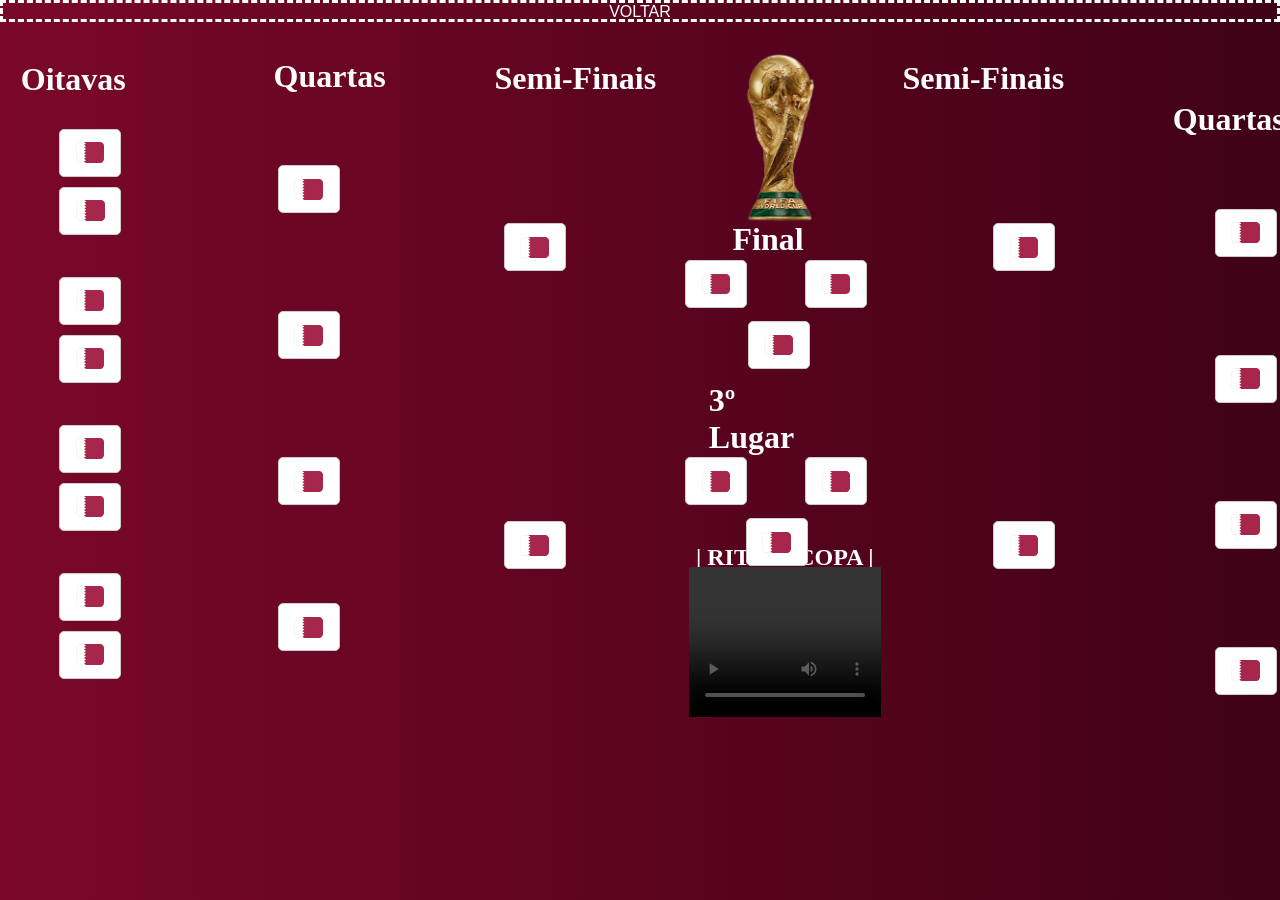
==== commit 6f205776: "fifaWorldCup" ====
--- a/matamata/mataMata.html
+++ b/matamata/mataMata.html
@@ -15,38 +15,38 @@
 
 <body>
     </script> <select class="vodiapicker">
-        <option value="en" src="a/catar.svg"></option>
-        <option value="au" src="a/equa.svg"></option>
-        <option value="uk" src="a/ned.svg"></option>
-        <option value="cn" src="a/senegal.svg"></option>
-        <option value="de" src="b/ing.svg"></option>
-        <option value="dk" src="b/ira.svg"></option>
-        <option value="fr" src="b/usa.svg"></option>
-        <option value="gr" src="b/wal.svg"></option>
-        <option value="gr" src="c/flag-1.svg"></option>
-        <option value="gr" src="c/flag-2.svg"></option>
-        <option value="gr" src="c/flag-3.svg"></option>
-        <option value="gr" src="c/flag.svg"></option>
-        <option value="gr" src="d/flag.svg"></option>
-        <option value="gr" src="d/flag-1.svg"></option>
-        <option value="gr" src="d/flag-2.svg"></option>
-        <option value="gr" src="d/flag-3.svg"></option>
-        <option value="gr" src="e/flag.svg"></option>
-        <option value="gr" src="e/flag-1.svg"></option>
-        <option value="gr" src="e/flag-2.svg"></option>
-        <option value="gr" src="e/flag-3.svg"></option>
-        <option value="gr" src="f/flag.svg"></option>
-        <option value="gr" src="f/flag-1.svg"></option>
-        <option value="gr" src="f/flag-2.svg"></option>
-        <option value="gr" src="f/flag-3.svg"></option>
-        <option value="gr" src="g/flag.svg"></option>
-        <option value="gr" src="g/flag-1.svg"></option>
-        <option value="gr" src="g/flag-2.svg"></option>
-        <option value="gr" src="g/flag-3.svg"></option>
-        <option value="gr" src="h/flag.svg"></option>
-        <option value="gr" src="h/flag-1.svg"></option>
-        <option value="gr" src="h/flag-2.svg"></option>
-        <option value="gr" src="h/flag-3.svg"></option>
+        <option value="en" src="../a/catar.svg"></option>
+        <option value="au" src="../a/equa.svg"></option>
+        <option value="uk" src="../a/ned.svg"></option>
+        <option value="cn" src="../a/senegal.svg"></option>
+        <option value="de" src="../b/ing.svg"></option>
+        <option value="dk" src="../b/ira.svg"></option>
+        <option value="fr" src="../b/usa.svg"></option>
+        <option value="gr" src="../b/wal.svg"></option>
+        <option value="gr" src="../c/flag-1.svg"></option>
+        <option value="gr" src="../c/flag-2.svg"></option>
+        <option value="gr" src="../c/flag-3.svg"></option>
+        <option value="gr" src="../c/flag.svg"></option>
+        <option value="gr" src="../d/flag.svg"></option>
+        <option value="gr" src="../d/flag-1.svg"></option>
+        <option value="gr" src="../d/flag-2.svg"></option>
+        <option value="gr" src="../d/flag-3.svg"></option>
+        <option value="gr" src="../e/flag.svg"></option>
+        <option value="gr" src="../e/flag-1.svg"></option>
+        <option value="gr" src="../e/flag-2.svg"></option>
+        <option value="gr" src="../e/flag-3.svg"></option>
+        <option value="gr" src="../f/flag.svg"></option>
+        <option value="gr" src="../f/flag-1.svg"></option>
+        <option value="gr" src="../f/flag-2.svg"></option>
+        <option value="gr" src="../f/flag-3.svg"></option>
+        <option value="gr" src="../g/flag.svg"></option>
+        <option value="gr" src="../g/flag-1.svg"></option>
+        <option value="gr" src="../g/flag-2.svg"></option>
+        <option value="gr" src="../g/flag-3.svg"></option>
+        <option value="gr" src="../h/flag.svg"></option>
+        <option value="gr" src="../h/flag-1.svg"></option>
+        <option value="gr" src="../h/flag-2.svg"></option>
+        <option value="gr" src="../h/flag-3.svg"></option>
     </select>
 
     <div class="qer">
@@ -181,12 +181,12 @@
     <div class="som1">
         <h2 class="titu1"> | RITMO COPA |</h2>
         <video class="vid1" width="150" height="150" controls>
-            <source src="videoplayback.mp4" type="video/mp4">
+            <source src="../videoplayback.mp4" type="video/mp4">
         </video>
     </div>
 
     <footer>
-        <a href="../copa.html"><button class="b1">VOLTAR</button></a>
+        <a href="../index.html"><button class="b1">VOLTAR</button></a>
     </footer>
 
     <!-- ------------------- -->
@@ -316,7 +316,7 @@
 
 
     <!--------------FInal pt1-------->
-    <img class="taca" src="taça.png">
+    <img class="taca" src="../taça.png">
     <h2 class="oit7">Final</h2>
     <div class="qer7">
         <div class="gg15">
